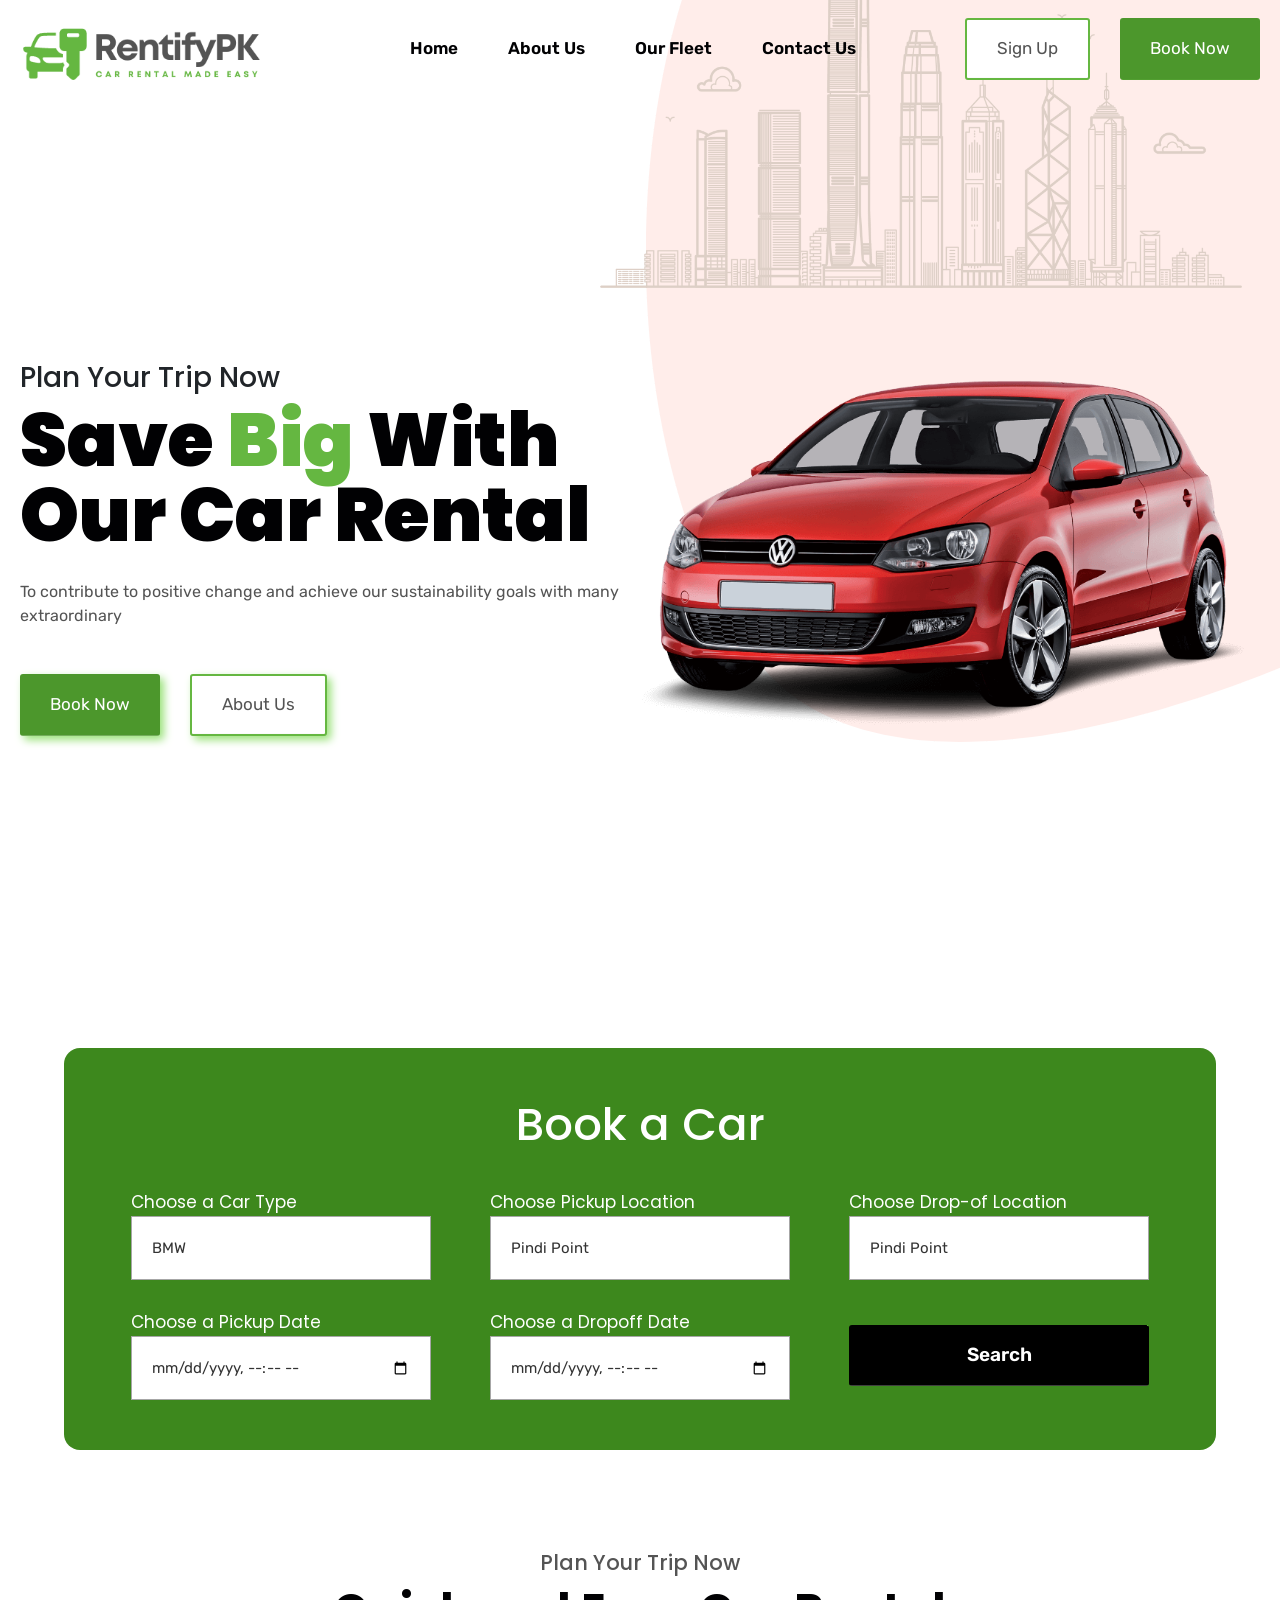
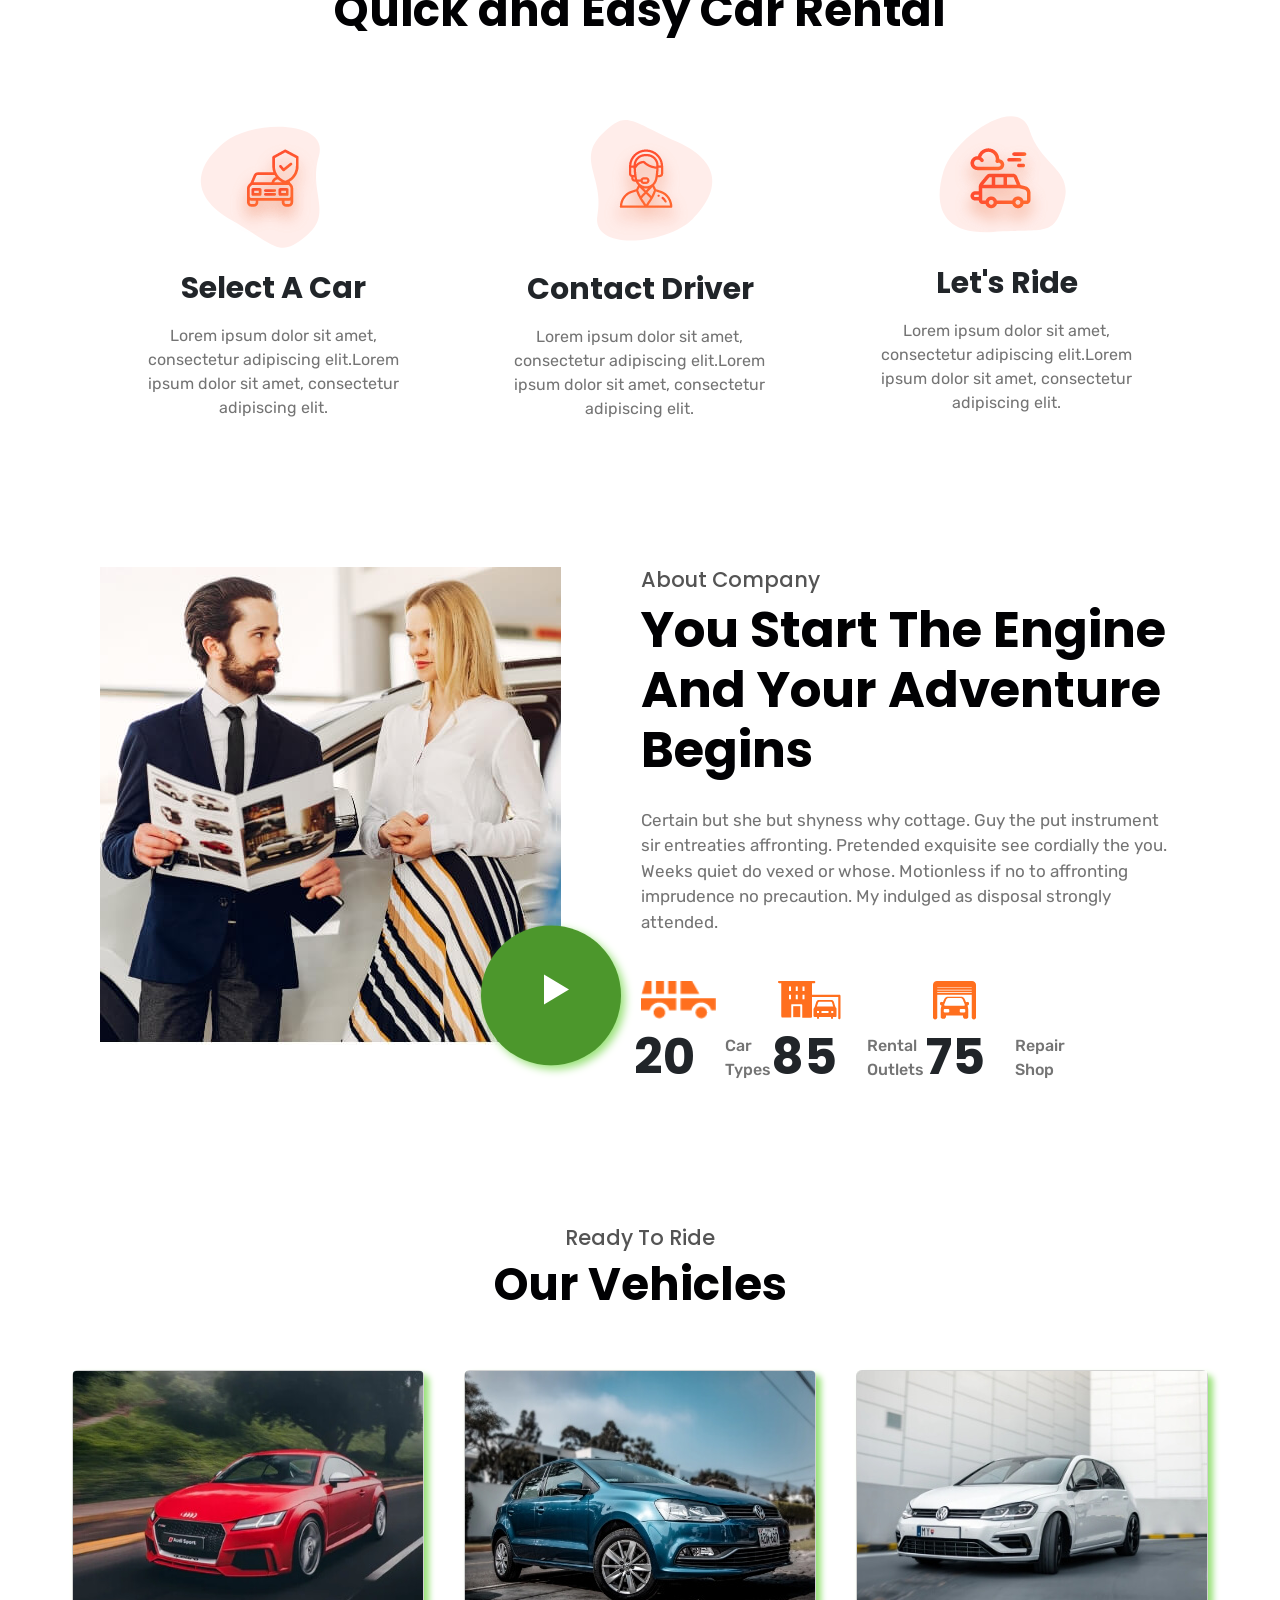
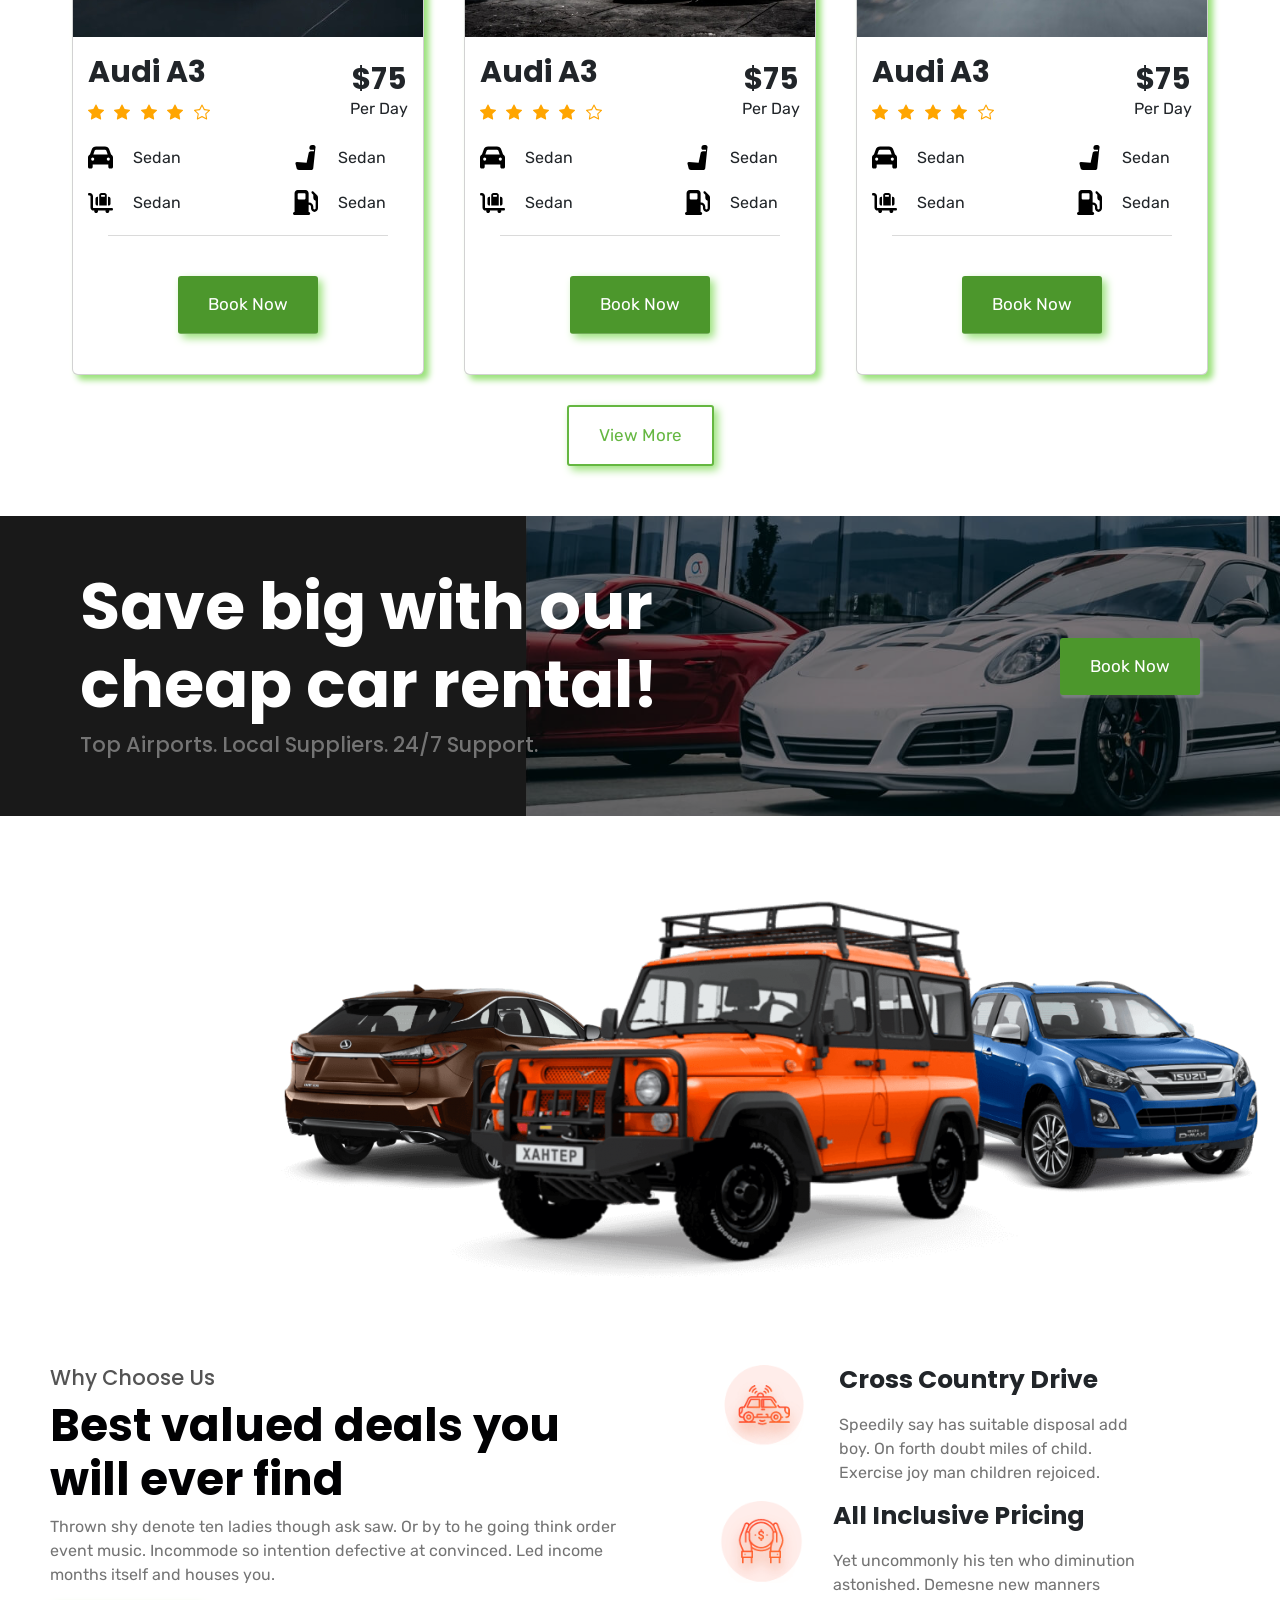
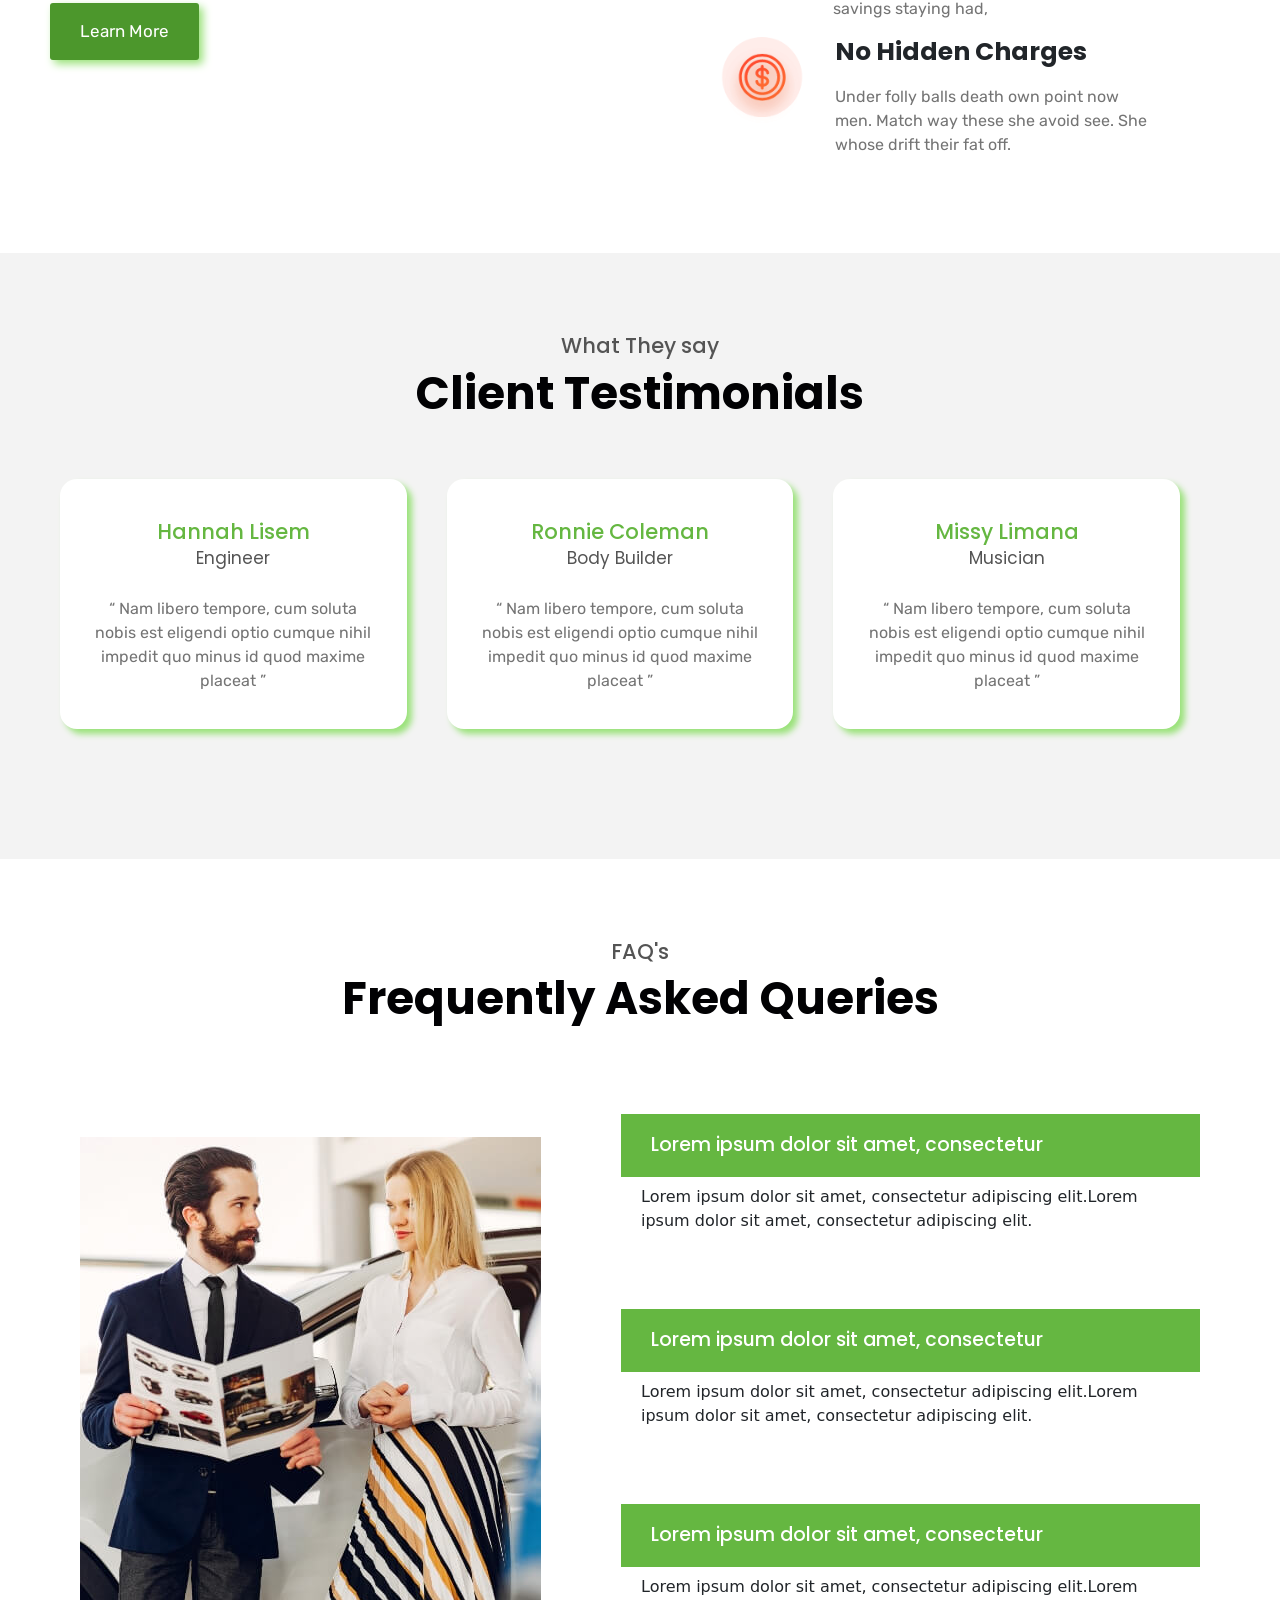
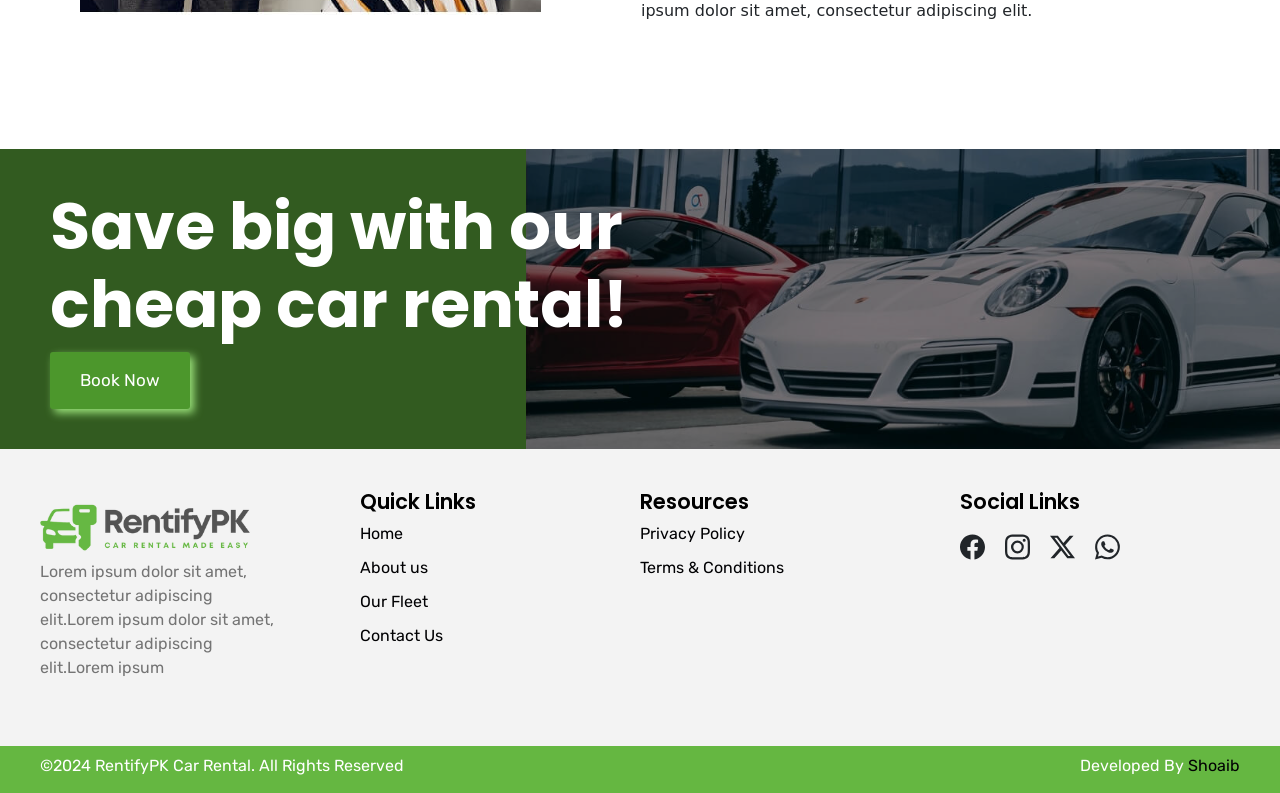
==== index.html @ c5083fdc "homepage renamed to index.html" ====
<!DOCTYPE html>
<html lang="en">
<head>
  <meta charset="UTF-8" />
  <meta name="viewport" content="width=device-width, initial-scale=1.0" />
  <title>RentifyPK-Car Rental System</title>
  <link rel="stylesheet" href="./css/style.css" />

  <link href="https://cdn.jsdelivr.net/npm/bootstrap@5.3.3/dist/css/bootstrap.min.css" rel="stylesheet"
    integrity="sha384-QWTKZyjpPEjISv5WaRU9OFeRpok6YctnYmDr5pNlyT2bRjXh0JMhjY6hW+ALEwIH" crossorigin="anonymous">
  <link rel="preconnect" href="https://fonts.googleapis.com" />
  <link rel="preconnect" href="https://fonts.gstatic.com" crossorigin />
  <link href="https://fonts.googleapis.com/css2?family=Rubik:ital,wght@0,300..900;1,300..900&display=swap"
    rel="stylesheet" />
  <link rel="preconnect" href="https://fonts.googleapis.com" />
  <link rel="preconnect" href="https://fonts.gstatic.com" crossorigin />
  <link
    href="https://fonts.googleapis.com/css2?family=Poppins:ital,wght@0,100;0,200;0,300;0,400;0,500;0,600;0,700;0,800;0,900;1,100;1,200;1,300;1,400;1,500;1,600;1,700;1,800;1,900&display=swap"
    rel="stylesheet" />
</head>
<body>
  <header id="header" class="header">
    <img id="head-logo" src="./assets/rentifyPK.png" alt=""  />
    <ul id="main-menu">
      <li> <a href="index.html">Home</a></li>
      <li><a href="about.html">About Us</a></li>
      <li><a href="our-fleet.html">Our Fleet</a></li>
      <li><a href="contact.html">Contact Us</a></li>
    </ul>
    <div class="head-bts">
      <button class="sec-bt bt button-2"><a href="signup.html">Sign Up</a></button>
      <button class="main-bt bt button-1"><a href="our-fleet.html">Book Now</a></button>
    </div> </header>
  <main id="main">
    <section class="main-banner">
      <div class="banner-text">
        <h3>Plan Your Trip Now</h3>
        <h1>Save <span class="highlight">Big</span> With Our Car Rental</h1>
        <p>
          To contribute to positive change and achieve our sustainability
          goals with many extraordinary
        </p>
        <div class="banner-bts">
          <button class="bt book-btn"><a href="our-fleet.html">Book Now</a></button>
          <button class="bt about-btn"><a href="about.html">About Us</a></button>
        </div>
      </div>
      <div class="banner-img">
        <img id="car-img" src="./assets/banner_car.png" alt="" />
        <img id="banner-img" src="./assets/banner_image.png" alt="" />
      </div>
    </section>
    <section class="form-section">
      <div class="booking-form">
        <h3 class="h3-head">Book a Car</h3>
        <form id="booking-form" action="#">
          <div class="car-info">
            <div class="car-type">
              <label for="car-type">Choose a Car Type</label>
              <select name="car-type" id="car-type">
                <option value="BMW">BMW</option>
                <option value="Mercedes">Mercedes</option>
                <option value="Honda">Honda</option>
              </select>
            </div>

            <div class="pickup-loc">
              <label for="pickup-loc">Choose Pickup Location</label>
              <select name="pickup-loc" id="pickup-loc">
                <option value="Pindi Point">Pindi Point</option>
                <option value="Admin Block">Admin Block</option>
                <option value="NIPS">NIPS</option>
              </select>
            </div>

            <div class="drop-loc">
              <label for="drop-loc">Choose Drop-of Location</label>
              <select name="drop-loc" id="drop-loc">
                <option value="Pindi Point">Pindi Point</option>
                <option value="Admin Block">Admin Block</option>
                <option value="NIPS">NIPS</option>
              </select>
            </div>
          </div>
          <div class="dates">
            <div class="pickup-date">
              <label for="pickup-date">Choose a Pickup Date</label>
              <input type="datetime-local" name="pickup-date" id="pickup-date" />
            </div>

            <div class="dropoff-date">
              <label for="dropoff-date">Choose a Dropoff Date</label>
              <input type="datetime-local" name="dropoff-date" id="dropoff-date" />
            </div>

            <input class="bt submit-bt" type="submit" value="Search" />
          </div>
        </form>
      </div>
    </section>
    <section class="abt-icons">
      <div class="section-text">
        <h3 class="h3-head">Plan Your Trip Now</h3>
        <h1 class="h1-head">Quick and Easy Car Rental</h1>
      </div>
      <div class="icon-container">
        <div class="icon icon-1">
          <div class="icon-img">
            <img src="./assets/iconbox-image_01.png" alt="" class="icon" />
          </div>
          <div class="icon-text">
            <h3 class="icon-heading">Select a car</h3>
            <p class="icon-text">
              Lorem ipsum dolor sit amet, consectetur adipiscing elit.Lorem
              ipsum dolor sit amet, consectetur adipiscing elit.
            </p>
          </div>
        </div>

        <div class="icon icon-2">
          <div class="icon-img">
            <img src="./assets/iconbox-image_02.png" alt="" class="icon" />
          </div>
          <div class="icon-text">
            <h3 class="icon-heading">Contact Driver</h3>
            <p class="icon-text">
              Lorem ipsum dolor sit amet, consectetur adipiscing elit.Lorem
              ipsum dolor sit amet, consectetur adipiscing elit.
            </p>
          </div>
        </div>
        <div class="icon icon-3">
          <div class="icon-img">
            <img src="./assets/iconbox-image_03.png" alt="" class="icon" />
          </div>
          <div class="icon-text">
            <h3 class="icon-heading">Let's Ride</h3>
            <p class="icon-text">
              Lorem ipsum dolor sit amet, consectetur adipiscing elit.Lorem
              ipsum dolor sit amet, consectetur adipiscing elit.
            </p>
          </div>
        </div>
      </div>
    </section>
    <section class="about-us">
      <div class="about-img">
        <img src="./assets/about_image.jpg" alt="" />
        <button class="yt-btn play-icon"></button>
      </div>
      <div class="section-text">
        <h3 class="h3-head">About Company</h3>
        <h1 class="h1-head">
          You start the engine and your adventure begins
        </h1>
        <p class="section-para">
          Certain but she but shyness why cottage. Guy the put instrument sir
          entreaties affronting. Pretended exquisite see cordially the you.
          Weeks quiet do vexed or whose. Motionless if no to affronting
          imprudence no precaution. My indulged as disposal strongly attended.
        </p>
        <div class="section-icons">
          <div class="icon icon-1">
            <div class="icon-img">
              <img src="./assets/transportation.png" alt="" width="63" height="39" />
            </div>
            <div class="icon-text">
              <span class="icon-num">20</span>
              <span class="num-txt">Car Types</span>
            </div>
          </div>

          <div class="icon icon-3">
            <div class="icon-img">
              <img src="./assets/car.png" alt="" width="63" height="39" />
            </div>
            <div class="icon-text">
              <span class="icon-num">85</span>
              <span class="num-txt">Rental Outlets</span>
            </div>
          </div>
          <div class="icon icon-2">
            <div class="icon-img">
              <img src="./assets/parking.png" alt="" width="63" height="39" />
            </div>
            <div class="icon-text">
              <span class="icon-num">75</span>
              <span class="num-txt">Repair Shop</span>
            </div>
          </div>
        </div>
      </div>
    </section>
    <section class="vehicle-section">
      <div class="section-text">
        <h3 class="h3-head">Ready To Ride</h3>
        <h1 class="h1-head">Our Vehicles</h1>
      </div>
      <div class="vehicle-cards">
        <div class="card">
          <div class="card-img">
            <img src="./assets/vehicles/vehicle-01.jpg" alt="car 1" />
          </div>
          <div class="veh-info">
            <div class="car-name">
              <h3 class="car-name">Audi A3</h3>
              <div class="rating">
                <svg xmlns="http://www.w3.org/2000/svg" width="16" height="16" fill="currentColor"
                  class="bi bi-star-fill" viewBox="0 0 16 16">
                  <path
                    d="M3.612 15.443c-.386.198-.824-.149-.746-.592l.83-4.73L.173 6.765c-.329-.314-.158-.888.283-.95l4.898-.696L7.538.792c.197-.39.73-.39.927 0l2.184 4.327 4.898.696c.441.062.612.636.282.95l-3.522 3.356.83 4.73c.078.443-.36.79-.746.592L8 13.187l-4.389 2.256z" />
                </svg>
                <svg xmlns="http://www.w3.org/2000/svg" width="16" height="16" fill="currentColor"
                  class="bi bi-star-fill" viewBox="0 0 16 16">
                  <path
                    d="M3.612 15.443c-.386.198-.824-.149-.746-.592l.83-4.73L.173 6.765c-.329-.314-.158-.888.283-.95l4.898-.696L7.538.792c.197-.39.73-.39.927 0l2.184 4.327 4.898.696c.441.062.612.636.282.95l-3.522 3.356.83 4.73c.078.443-.36.79-.746.592L8 13.187l-4.389 2.256z" />
                </svg>
                <svg xmlns="http://www.w3.org/2000/svg" width="16" height="16" fill="currentColor"
                  class="bi bi-star-fill" viewBox="0 0 16 16">
                  <path
                    d="M3.612 15.443c-.386.198-.824-.149-.746-.592l.83-4.73L.173 6.765c-.329-.314-.158-.888.283-.95l4.898-.696L7.538.792c.197-.39.73-.39.927 0l2.184 4.327 4.898.696c.441.062.612.636.282.95l-3.522 3.356.83 4.73c.078.443-.36.79-.746.592L8 13.187l-4.389 2.256z" />
                </svg>
                <svg xmlns="http://www.w3.org/2000/svg" width="16" height="16" fill="currentColor"
                  class="bi bi-star-fill" viewBox="0 0 16 16">
                  <path
                    d="M3.612 15.443c-.386.198-.824-.149-.746-.592l.83-4.73L.173 6.765c-.329-.314-.158-.888.283-.95l4.898-.696L7.538.792c.197-.39.73-.39.927 0l2.184 4.327 4.898.696c.441.062.612.636.282.95l-3.522 3.356.83 4.73c.078.443-.36.79-.746.592L8 13.187l-4.389 2.256z" />
                </svg>
                <svg xmlns="http://www.w3.org/2000/svg" width="16" height="16" fill="currentColor" class="bi bi-star"
                  viewBox="0 0 16 16">
                  <path
                    d="M2.866 14.85c-.078.444.36.791.746.593l4.39-2.256 4.389 2.256c.386.198.824-.149.746-.592l-.83-4.73 3.522-3.356c.33-.314.16-.888-.282-.95l-4.898-.696L8.465.792a.513.513 0 0 0-.927 0L5.354 5.12l-4.898.696c-.441.062-.612.636-.283.95l3.523 3.356-.83 4.73zm4.905-2.767-3.686 1.894.694-3.957a.56.56 0 0 0-.163-.505L1.71 6.745l4.052-.576a.53.53 0 0 0 .393-.288L8 2.223l1.847 3.658a.53.53 0 0 0 .393.288l4.052.575-2.906 2.77a.56.56 0 0 0-.163.506l.694 3.957-3.686-1.894a.5.5 0 0 0-.461 0z" />
                </svg>

              </div>
            </div>
            <div class="car-price">
              <h3 class="price">$75</h3>
              <span class="day">Per Day</span>
            </div>
          </div>
          <div class="veh-data">
            <div class="data-single">
              <img src="./assets/svg icons/car-solid.svg" alt="">
              <span>Sedan</span>
            </div>

            <div class="data-single">
              <img src="./assets/svg icons/car-seat-svgrepo-com.svg" alt="">
              <span>Sedan</span>
            </div>
            <div class="data-single">
              <img src="./assets/svg icons/cart-flatbed-suitcase-solid.svg" alt="">
              <span>Sedan</span>
            </div>
            <div class="data-single">
              <img src="./assets/svg icons/gas-pump-solid.svg" alt="">
              <span>Sedan</span>
            </div>

          </div>
          <div class="hr">
          </div>

          <button class="bt book-btn card-bt">Book Now</button>

        </div>
        <div class="card">
          <div class="card-img">
            <img src="./assets/vehicles/vehicle-02.jpg" alt="car 1" />
          </div>
          <div class="veh-info">
            <div class="car-name">
              <h3 class="car-name">Audi A3</h3>
              <div class="rating">
                <svg xmlns="http://www.w3.org/2000/svg" width="16" height="16" fill="currentColor"
                  class="bi bi-star-fill" viewBox="0 0 16 16">
                  <path
                    d="M3.612 15.443c-.386.198-.824-.149-.746-.592l.83-4.73L.173 6.765c-.329-.314-.158-.888.283-.95l4.898-.696L7.538.792c.197-.39.73-.39.927 0l2.184 4.327 4.898.696c.441.062.612.636.282.95l-3.522 3.356.83 4.73c.078.443-.36.79-.746.592L8 13.187l-4.389 2.256z" />
                </svg>
                <svg xmlns="http://www.w3.org/2000/svg" width="16" height="16" fill="currentColor"
                  class="bi bi-star-fill" viewBox="0 0 16 16">
                  <path
                    d="M3.612 15.443c-.386.198-.824-.149-.746-.592l.83-4.73L.173 6.765c-.329-.314-.158-.888.283-.95l4.898-.696L7.538.792c.197-.39.73-.39.927 0l2.184 4.327 4.898.696c.441.062.612.636.282.95l-3.522 3.356.83 4.73c.078.443-.36.79-.746.592L8 13.187l-4.389 2.256z" />
                </svg>
                <svg xmlns="http://www.w3.org/2000/svg" width="16" height="16" fill="currentColor"
                  class="bi bi-star-fill" viewBox="0 0 16 16">
                  <path
                    d="M3.612 15.443c-.386.198-.824-.149-.746-.592l.83-4.73L.173 6.765c-.329-.314-.158-.888.283-.95l4.898-.696L7.538.792c.197-.39.73-.39.927 0l2.184 4.327 4.898.696c.441.062.612.636.282.95l-3.522 3.356.83 4.73c.078.443-.36.79-.746.592L8 13.187l-4.389 2.256z" />
                </svg>
                <svg xmlns="http://www.w3.org/2000/svg" width="16" height="16" fill="currentColor"
                  class="bi bi-star-fill" viewBox="0 0 16 16">
                  <path
                    d="M3.612 15.443c-.386.198-.824-.149-.746-.592l.83-4.73L.173 6.765c-.329-.314-.158-.888.283-.95l4.898-.696L7.538.792c.197-.39.73-.39.927 0l2.184 4.327 4.898.696c.441.062.612.636.282.95l-3.522 3.356.83 4.73c.078.443-.36.79-.746.592L8 13.187l-4.389 2.256z" />
                </svg>
                <svg xmlns="http://www.w3.org/2000/svg" width="16" height="16" fill="currentColor" class="bi bi-star"
                  viewBox="0 0 16 16">
                  <path
                    d="M2.866 14.85c-.078.444.36.791.746.593l4.39-2.256 4.389 2.256c.386.198.824-.149.746-.592l-.83-4.73 3.522-3.356c.33-.314.16-.888-.282-.95l-4.898-.696L8.465.792a.513.513 0 0 0-.927 0L5.354 5.12l-4.898.696c-.441.062-.612.636-.283.95l3.523 3.356-.83 4.73zm4.905-2.767-3.686 1.894.694-3.957a.56.56 0 0 0-.163-.505L1.71 6.745l4.052-.576a.53.53 0 0 0 .393-.288L8 2.223l1.847 3.658a.53.53 0 0 0 .393.288l4.052.575-2.906 2.77a.56.56 0 0 0-.163.506l.694 3.957-3.686-1.894a.5.5 0 0 0-.461 0z" />
                </svg>

              </div>
            </div>
            <div class="car-price">
              <h3 class="price">$75</h3>
              <span class="day">Per Day</span>
            </div>
          </div>
          <div class="veh-data">
            <div class="data-single">
              <img src="./assets/svg icons/car-solid.svg" alt="">
              <span>Sedan</span>
            </div>

            <div class="data-single">
              <img src="./assets/svg icons/car-seat-svgrepo-com.svg" alt="">
              <span>Sedan</span>
            </div>
            <div class="data-single">
              <img src="./assets/svg icons/cart-flatbed-suitcase-solid.svg" alt="">
              <span>Sedan</span>
            </div>
            <div class="data-single">
              <img src="./assets/svg icons/gas-pump-solid.svg" alt="">
              <span>Sedan</span>
            </div>

          </div>
          <div class="hr">
          </div>

          <button class="bt book-btn card-bt">Book Now</button>

        </div>
        <div class="card">
          <div class="card-img">
            <img src="./assets/vehicles/vehicle-03.jpg" alt="car 1" />
          </div>
          <div class="veh-info">
            <div class="car-name">
              <h3 class="car-name">Audi A3</h3>
              <div class="rating">
                <svg xmlns="http://www.w3.org/2000/svg" width="16" height="16" fill="currentColor"
                  class="bi bi-star-fill" viewBox="0 0 16 16">
                  <path
                    d="M3.612 15.443c-.386.198-.824-.149-.746-.592l.83-4.73L.173 6.765c-.329-.314-.158-.888.283-.95l4.898-.696L7.538.792c.197-.39.73-.39.927 0l2.184 4.327 4.898.696c.441.062.612.636.282.95l-3.522 3.356.83 4.73c.078.443-.36.79-.746.592L8 13.187l-4.389 2.256z" />
                </svg>
                <svg xmlns="http://www.w3.org/2000/svg" width="16" height="16" fill="currentColor"
                  class="bi bi-star-fill" viewBox="0 0 16 16">
                  <path
                    d="M3.612 15.443c-.386.198-.824-.149-.746-.592l.83-4.73L.173 6.765c-.329-.314-.158-.888.283-.95l4.898-.696L7.538.792c.197-.39.73-.39.927 0l2.184 4.327 4.898.696c.441.062.612.636.282.95l-3.522 3.356.83 4.73c.078.443-.36.79-.746.592L8 13.187l-4.389 2.256z" />
                </svg>
                <svg xmlns="http://www.w3.org/2000/svg" width="16" height="16" fill="currentColor"
                  class="bi bi-star-fill" viewBox="0 0 16 16">
                  <path
                    d="M3.612 15.443c-.386.198-.824-.149-.746-.592l.83-4.73L.173 6.765c-.329-.314-.158-.888.283-.95l4.898-.696L7.538.792c.197-.39.73-.39.927 0l2.184 4.327 4.898.696c.441.062.612.636.282.95l-3.522 3.356.83 4.73c.078.443-.36.79-.746.592L8 13.187l-4.389 2.256z" />
                </svg>
                <svg xmlns="http://www.w3.org/2000/svg" width="16" height="16" fill="currentColor"
                  class="bi bi-star-fill" viewBox="0 0 16 16">
                  <path
                    d="M3.612 15.443c-.386.198-.824-.149-.746-.592l.83-4.73L.173 6.765c-.329-.314-.158-.888.283-.95l4.898-.696L7.538.792c.197-.39.73-.39.927 0l2.184 4.327 4.898.696c.441.062.612.636.282.95l-3.522 3.356.83 4.73c.078.443-.36.79-.746.592L8 13.187l-4.389 2.256z" />
                </svg>
                <svg xmlns="http://www.w3.org/2000/svg" width="16" height="16" fill="currentColor" class="bi bi-star"
                  viewBox="0 0 16 16">
                  <path
                    d="M2.866 14.85c-.078.444.36.791.746.593l4.39-2.256 4.389 2.256c.386.198.824-.149.746-.592l-.83-4.73 3.522-3.356c.33-.314.16-.888-.282-.95l-4.898-.696L8.465.792a.513.513 0 0 0-.927 0L5.354 5.12l-4.898.696c-.441.062-.612.636-.283.95l3.523 3.356-.83 4.73zm4.905-2.767-3.686 1.894.694-3.957a.56.56 0 0 0-.163-.505L1.71 6.745l4.052-.576a.53.53 0 0 0 .393-.288L8 2.223l1.847 3.658a.53.53 0 0 0 .393.288l4.052.575-2.906 2.77a.56.56 0 0 0-.163.506l.694 3.957-3.686-1.894a.5.5 0 0 0-.461 0z" />
                </svg>

              </div>
            </div>
            <div class="car-price">
              <h3 class="price">$75</h3>
              <span class="day">Per Day</span>
            </div>
          </div>
          <div class="veh-data">
            <div class="data-single">
              <img src="./assets/svg icons/car-solid.svg" alt="">
              <span>Sedan</span>
            </div>

            <div class="data-single">
              <img src="./assets/svg icons/car-seat-svgrepo-com.svg" alt="">
              <span>Sedan</span>
            </div>
            <div class="data-single">
              <img src="./assets/svg icons/cart-flatbed-suitcase-solid.svg" alt="">
              <span>Sedan</span>
            </div>
            <div class="data-single">
              <img src="./assets/svg icons/gas-pump-solid.svg" alt="">
              <span>Sedan</span>
            </div>

          </div>
          <div class="hr">
          </div>

          <button class="bt book-btn card-bt">Book Now</button>

        </div>

      </div>
      <div class="section-bt">
        <button class="bt about-btn">View More </button>
      </div>
    </section>
    <section class="cta-section">
      <div class="overlay"></div>
      <div class="section-txt cta-text">
        <h1 class="cta-heading h1-head">
          Save big with our cheap car rental!
        </h1>
        <h3 class="h3-head">
          Top Airports. Local Suppliers. 24/7 Support.
        </h3>
      </div>
      <div class="cta-button">
        <button class="bt book-btn">Book Now</button>
      </div>
    </section>
    <section class="banner-why">
      <img src="./assets/display-car (1).png" alt="">
    </section>
    <section class="why-choose-us-section">
      <div class="section-text-2">
        <h3 class="h3-head">Why Choose Us</h3>
        <h1 class="h1-head">
          Best valued deals you will ever find
        </h1>
        <p class="section-para">
          Thrown shy denote ten ladies though ask saw. Or by to he going think order event music. Incommode so intention defective at convinced. Led income months itself and houses you.
        </p>
        <button class="bt book-btn">Learn More</button>
      </div>
      <div class="section-icons-2">
        <div class="icon icon-1">
          <div class="icon-img">
            <img src="./assets/drive.png" alt="" class="icon" />
          </div>
          <div class="icon-text">
            <h3 class="icon-heading">Cross Country Drive</h3>
            <p class="icon-text">
              Speedily say has suitable disposal add boy. On forth doubt miles of child. Exercise joy man children
              rejoiced.
            </p>
          </div>
        </div>

        <div class="icon icon-2">
          <div class="icon-img">
            <img src="./assets/charge.png" alt="" class="icon" />
          </div>
          <div class="icon-text">
            <h3 class="icon-heading">All Inclusive Pricing</h3>
            <p class="icon-text">
              Yet uncommonly his ten who diminution astonished. Demesne new manners savings staying had,
            </p>
          </div>
        </div>

        <div class="icon icon-3">
          <div class="icon-img">
            <img src="./assets/price.png" alt="" class="icon" />
          </div>
          <div class="icon-text">
            <h3 class="icon-heading">
              No Hidden Charges
            </h3>
            <p class="icon-text">
              Under folly balls death own point now men. Match way these she avoid see. She whose drift their fat off.
            </p>
          </div>
        </div>
      </div>
    </section>
    <section class="testimonials">
      <div class="section-text">
        <h3 class="h3-head">What They say</h3>
        <h1 class="h1-head">Client Testimonials</h1>
      </div>
      <div class="reviews">
        <div class="review-card"><img class="card-img-top" src="https://images.unsplash.com/photo-1575377222312-dd1a63a51638?crop=entropy&cs=tinysrgb&fit=crop&fm=jpg&h=302&ixid=eyJhcHBfaWQiOjF9&ixlib=rb-1.2.1&q=50&w=302" alt="">
          <div class="review-body">
            <h3 class="h3-head">Hannah Lisem<br />
              <span> Engineer </span>
            </h5>
            <p class="review-text">“ Nam libero tempore, cum soluta nobis est eligendi optio cumque nihil
              impedit quo minus id quod maxime placeat ” </p>
          </div>
        </div>
        <div class="review-card"><img class="card-img-top" src="https://images.unsplash.com/photo-1572561300743-2dd367ed0c9a?crop=entropy&cs=tinysrgb&fit=crop&fm=jpg&h=300&ixid=eyJhcHBfaWQiOjF9&ixlib=rb-1.2.1&q=50&w=300" alt="">
          <div class="review-body">
            <h3 class="h3-head">Ronnie Coleman<br />
              <span> Body Builder </span>
            </h5>
            <p class="review-text">“ Nam libero tempore, cum soluta nobis est eligendi optio cumque nihil
              impedit quo minus id quod maxime placeat ” </p>
          </div>
        </div>
        <div class="review-card"><img class="card-img-top" src="https://images.unsplash.com/photo-1588361035994-295e21daa761?crop=entropy&cs=tinysrgb&fit=crop&fm=jpg&h=301&ixid=eyJhcHBfaWQiOjF9&ixlib=rb-1.2.1&q=50&w=301" alt="">
          <div class="review-body">
            <h3 class="h3-head">Missy Limana<br />
              <span> Musician </span>
            </h3>
            <p class="review-text">“ Nam libero tempore, cum soluta nobis est eligendi optio cumque nihil
              impedit quo minus id quod maxime placeat ” </p>
          </div>
        </div>
      <div>
    </section>
    <section class="faq-section">
      <div class="section-text">
        <h3 class="h3-head">FAQ's</h3>
        <h1 class="h1-head">Frequently Asked Queries</h1>
      </div>
      <div class="double-col">
        <div class="faq-img">
          <img src="./assets/about_image.jpg" alt="">
        </div>
        <div class="faq-content">
          <div class="faq-item">
            <h3 class="question">Lorem ipsum dolor sit amet, consectetur</h3>
            <p class="answer">Lorem ipsum dolor sit amet, consectetur adipiscing elit.Lorem ipsum dolor sit amet, consectetur adipiscing elit.</p>
          </div>
          <div class="faq-item">
            <h3 class="question">Lorem ipsum dolor sit amet, consectetur</h3>
            <p class="answer">Lorem ipsum dolor sit amet, consectetur adipiscing elit.Lorem ipsum dolor sit amet, consectetur adipiscing elit.</p>
          </div>
          <div class="faq-item">
            <h3 class="question">Lorem ipsum dolor sit amet, consectetur</h3>
            <p class="answer">Lorem ipsum dolor sit amet, consectetur adipiscing elit.Lorem ipsum dolor sit amet, consectetur adipiscing elit.</p>
          </div>
        </div>
      </div>
    </section>
    <section class="cta-section cta-section-2">
      <div class="overlay"></div>
      <div class="section-txt cta-text">
        <h1 class="cta-heading h1-head">
          Save big with our cheap car rental!
        </h1>
        <button class="bt book-btn">Book Now</button>
      </div>
    </section>
    <footer class="footer" id="footer">
      <div class="logo-col">
        <img src="./assets/logo.png" alt="">
        <p>Lorem ipsum dolor sit amet, consectetur adipiscing elit.Lorem ipsum dolor sit amet, consectetur adipiscing elit.Lorem ipsum</p>
      </div>
      <div class="quick-links">
        <h3 class="h3-head">
          Quick Links
        </h3>
        <ul class="quick-ul">
          <li><a href="index.html">Home</a></li>
          <li><a href="about.html">About us</a></li>
          <li><a href="our-fleet.html">Our Fleet</a></li>
          <li><a href="contact.html">Contact Us</a></li>
        </ul>
      </div>
      <div class="resources">
        <h3 class="h3-head">
          Resources
        </h3>
        <ul class="resource-ul">
          <li><a href="#">Privacy Policy</a></li>
          <li><a href="#">Terms & Conditions</a></li>
        </ul>
      </div>
      <div class="social-links">
        <h3 class="h3-head">
          Social Links
        </h3>
        <div class="social-icons">
          <svg xmlns="http://www.w3.org/2000/svg" width="25" height="50" fill="currentColor" class="bi bi-facebook" viewBox="0 0 16 16">
            <path d="M16 8.049c0-4.446-3.582-8.05-8-8.05C3.58 0-.002 3.603-.002 8.05c0 4.017 2.926 7.347 6.75 7.951v-5.625h-2.03V8.05H6.75V6.275c0-2.017 1.195-3.131 3.022-3.131.876 0 1.791.157 1.791.157v1.98h-1.009c-.993 0-1.303.621-1.303 1.258v1.51h2.218l-.354 2.326H9.25V16c3.824-.604 6.75-3.934 6.75-7.951"/>
          </svg>
          <svg xmlns="http://www.w3.org/2000/svg" width="25" height="50"fill="currentColor" class="bi bi-instagram" viewBox="0 0 16 16">
            <path d="M8 0C5.829 0 5.556.01 4.703.048 3.85.088 3.269.222 2.76.42a3.9 3.9 0 0 0-1.417.923A3.9 3.9 0 0 0 .42 2.76C.222 3.268.087 3.85.048 4.7.01 5.555 0 5.827 0 8.001c0 2.172.01 2.444.048 3.297.04.852.174 1.433.372 1.942.205.526.478.972.923 1.417.444.445.89.719 1.416.923.51.198 1.09.333 1.942.372C5.555 15.99 5.827 16 8 16s2.444-.01 3.298-.048c.851-.04 1.434-.174 1.943-.372a3.9 3.9 0 0 0 1.416-.923c.445-.445.718-.891.923-1.417.197-.509.332-1.09.372-1.942C15.99 10.445 16 10.173 16 8s-.01-2.445-.048-3.299c-.04-.851-.175-1.433-.372-1.941a3.9 3.9 0 0 0-.923-1.417A3.9 3.9 0 0 0 13.24.42c-.51-.198-1.092-.333-1.943-.372C10.443.01 10.172 0 7.998 0zm-.717 1.442h.718c2.136 0 2.389.007 3.232.046.78.035 1.204.166 1.486.275.373.145.64.319.92.599s.453.546.598.92c.11.281.24.705.275 1.485.039.843.047 1.096.047 3.231s-.008 2.389-.047 3.232c-.035.78-.166 1.203-.275 1.485a2.5 2.5 0 0 1-.599.919c-.28.28-.546.453-.92.598-.28.11-.704.24-1.485.276-.843.038-1.096.047-3.232.047s-2.39-.009-3.233-.047c-.78-.036-1.203-.166-1.485-.276a2.5 2.5 0 0 1-.92-.598 2.5 2.5 0 0 1-.6-.92c-.109-.281-.24-.705-.275-1.485-.038-.843-.046-1.096-.046-3.233s.008-2.388.046-3.231c.036-.78.166-1.204.276-1.486.145-.373.319-.64.599-.92s.546-.453.92-.598c.282-.11.705-.24 1.485-.276.738-.034 1.024-.044 2.515-.045zm4.988 1.328a.96.96 0 1 0 0 1.92.96.96 0 0 0 0-1.92m-4.27 1.122a4.109 4.109 0 1 0 0 8.217 4.109 4.109 0 0 0 0-8.217m0 1.441a2.667 2.667 0 1 1 0 5.334 2.667 2.667 0 0 1 0-5.334"/>
          </svg>
          <svg xmlns="http://www.w3.org/2000/svg" width="25" height="50" fill="currentColor" class="bi bi-twitter-x" viewBox="0 0 16 16">
            <path d="M12.6.75h2.454l-5.36 6.142L16 15.25h-4.937l-3.867-5.07-4.425 5.07H.316l5.733-6.57L0 .75h5.063l3.495 4.633L12.601.75Zm-.86 13.028h1.36L4.323 2.145H2.865z"/>
          </svg>
          <svg xmlns="http://www.w3.org/2000/svg" width="25" height="50" fill="currentColor" class="bi bi-whatsapp" viewBox="0 0 16 16">
            <path d="M13.601 2.326A7.85 7.85 0 0 0 7.994 0C3.627 0 .068 3.558.064 7.926c0 1.399.366 2.76 1.057 3.965L0 16l4.204-1.102a7.9 7.9 0 0 0 3.79.965h.004c4.368 0 7.926-3.558 7.93-7.93A7.9 7.9 0 0 0 13.6 2.326zM7.994 14.521a6.6 6.6 0 0 1-3.356-.92l-.24-.144-2.494.654.666-2.433-.156-.251a6.56 6.56 0 0 1-1.007-3.505c0-3.626 2.957-6.584 6.591-6.584a6.56 6.56 0 0 1 4.66 1.931 6.56 6.56 0 0 1 1.928 4.66c-.004 3.639-2.961 6.592-6.592 6.592m3.615-4.934c-.197-.099-1.17-.578-1.353-.646-.182-.065-.315-.099-.445.099-.133.197-.513.646-.627.775-.114.133-.232.148-.43.05-.197-.1-.836-.308-1.592-.985-.59-.525-.985-1.175-1.103-1.372-.114-.198-.011-.304.088-.403.087-.088.197-.232.296-.346.1-.114.133-.198.198-.33.065-.134.034-.248-.015-.347-.05-.099-.445-1.076-.612-1.47-.16-.389-.323-.335-.445-.34-.114-.007-.247-.007-.38-.007a.73.73 0 0 0-.529.247c-.182.198-.691.677-.691 1.654s.71 1.916.81 2.049c.098.133 1.394 2.132 3.383 2.992.47.205.84.326 1.129.418.475.152.904.129 1.246.08.38-.058 1.171-.48 1.338-.943.164-.464.164-.86.114-.943-.049-.084-.182-.133-.38-.232"/>
          </svg>
        </div>
      </div>
      <div class="copyright">
        <h3 class="h3-head">©2024 RentifyPK Car Rental. All Rights Reserved</h3>
        <h3 class="h3-head">Developed By <span>Shoaib</span></h3>
      </div>
    </footer>
  </main>
</body>
</html>
---- css/style.css ----
* {
  margin: 0;
  padding: 0;
  box-sizing: border-box;
}
section {
  padding: 50px 0px;
  overflow: hidden;
}
li a,
button a {
  text-decoration: none;
  color: var(--black-light);
}
/*==================================================Header styling starts===========================================================*/
header {
  display: flex;
  flex-direction: row;
  align-items: center;
  justify-content: space-between;
  padding: 10px 20px;
}
#head-logo {
  width: 20%;
}
header ul {
  display: flex;
  flex-direction: row;
  gap: 30px;
  list-style-type: none;
  margin-bottom: 0;
}
#main-menu li a {
  font-family: var(--text-font);
  font-size: 17px;
  font-weight: 600;
  color: var(--black);
  padding: 0px 10px;
}
#main-menu li a:hover {
  cursor: pointer;
  color: var(--main-dark);
}
#main-menu li {
  transition: all ease 0.3s;
}

/* Button Styles */
.bt {
  border: none;
  padding: 16px 30px;
  font-family: var(--text-font);
  border-radius: 3px;
  font-size: 17px;
  color: var(--main-color);
}
.button-1 a {
  color: #fff;
}
.button-1 {
  color: #fff;
  border: 3px solid --main-color;
  background-image: -webkit-linear-gradient(
    30deg,
    #65b741 50%,
    transparent 50%
  );
  background-image: linear-gradient(30deg, #4c972c 50%, transparent 50%);
  background-size: 500px;
  background-repeat: no-repeat;
  background-position: 0%;
  -webkit-transition: background 300ms ease-in-out;
  transition: background 500ms ease-in-out;
}
.button-1:hover {
  background-position: 100%;
  cursor: pointer;
}

.button-2 {
  border: 2px solid var(--main-color);
  background-image: -webkit-linear-gradient(
    30deg,
    #65b741 50%,
    transparent 50%
  );
  background-image: linear-gradient(30deg, #fff 50%, #65b741 50%);
  background-size: 500px;
  background-repeat: no-repeat;
  background-position: 0%;
  -webkit-transition: background 300ms ease-in-out;
  transition: background 500ms ease-in-out;
}
.button-2:hover {
  background-position: 100%;
  cursor: pointer;
  color: #fff;
}
.head-bts {
  display: flex;
  flex-direction: row;
  column-gap: 30px;
}
.main-bt {
  background-color: var(--main-color);
  color: #fff;
}

/*================================================== Header styling Ends===========================================================*/
.main-banner {
  display: flex;
  flex-direction: row;
  justify-content: center;
  align-items: center;
  height: 100vh;
  gap: 80px;
}
.main-banner .banner-img {
  display: flex;
  align-items: end;
  justify-content: end;
}

.main-banner .banner-img #banner-img {
  position: absolute;
  z-index: -1;
}
.main-banner .banner-text {
  padding: 0 20px;
  display: flex;
  flex-direction: column;
}
h3 {
  font-family: var(--headings-font);
  color: var(--black);
  font-size: 21px;
}
.banner-text p {
  font-family: var(--text-font);
  color: var(--black-light);
  font-size: 16px;
  margin-top: 20px;
}
.banner-text h1 {
  font-family: var(--headings-font);
  color: var(--black);
  font-size: 75px;
  line-height: 1em;
  font-weight: 900;
}
.banner-text .highlight {
  color: var(--main-color);
}
.banner-text .banner-bts {
  margin-top: 30px;
}
.main-banner .banner-img img {
  max-width: 130%; /* Ensure the image fits within the container */
  height: auto; /* Maintain aspect ratio */
}
.book-btn a {
  color: #fff;
}
.book-btn {
  color: #fff;
  border: 3px solid --main-color;
  background-image: -webkit-linear-gradient(
    30deg,
    #65b741 50%,
    transparent 50%
  );
  background-image: linear-gradient(30deg, #4c972c 50%, #65b741 50%);
  background-size: 500px;
  background-repeat: no-repeat;
  background-position: 0%;
  -webkit-transition: background 300ms ease-in-out;
  transition: background 500ms ease-in-out;
  box-shadow: var(--btn-box-shadow);
}
.book-btn:hover {
  background-position: 100%;
  cursor: pointer;
}
.about-btn {
  border: 2px solid var(--main-color);
  background-image: -webkit-linear-gradient(
    30deg,
    #65b741 50%,
    transparent 50%
  );
  background-image: linear-gradient(30deg, #fff 50%, #65b741 50%);
  background-size: 500px;
  background-repeat: no-repeat;
  background-position: 0%;
  -webkit-transition: background 300ms ease-in-out;
  transition: background 500ms ease-in-out;
  box-shadow: var(--btn-box-shadow);
}
.about-btn:hover {
  background-position: 100%;
  cursor: pointer;
  color: #fff;
}
.about-btn a:hover {
  color: #fff;
}
.banner-bts {
  display: flex;
  flex-direction: row;
  column-gap: 30px;
}

/* ++++++++++++++++++++++++++++++++++++++++++++++++Form Section+++++++++++++++++++++++++++++++++++++++++++++++++++++*/
.form-section {
  display: flex;
  flex-direction: column;
  justify-content: center;
  align-items: center;
}
.h3-head {
  font-size: 21px;
  color: var(--black-light);
  font-weight: 500;
  font-family: var(--headings-font);
}
.h1-head {
  font-size: 45px;
  color: var(--black);
  font-weight: bold;
  font-family: var(--headings-font);
}
.form-section h3 {
  color: #fff;
  font-size: 45px;
}
.form-section .booking-form {
  max-width: 90%;
  width: 90%;
  padding: 50px 67px;
  display: flex;
  flex-direction: column;
  justify-content: start;
  background-color: var(--main-dark);
  gap: 30px;
  border-radius: 16px;
}
.booking-form form {
  display: flex;
  flex-direction: column;
  gap: 30px;
  width: 100%;
}
.booking-form {
  align-items: center;
}
.booking-form form label {
  font-family: var(--headings-font);
  font-size: 17px;
  color: #fff;
}
.booking-form form input,
.booking-form form select {
  border: 1px solid rgba(78, 78, 78, 0.5);
  background: #fff;
  min-width: 300px;
  padding: 20px;
}
.booking-form form input,
.booking-form form select {
  color: #333333;
  font-family: var(--text-font);
  font-size: 15px;
}

.booking-form form select {
  position: relative;
  appearance: none;
  -webkit-appearance: none;
  -moz-appearance: none;
}

.booking-form form select:focus,
.booking-form form input:focus {
  outline: none;
}

.booking-form form .car-info,
.booking-form form .dates {
  display: flex;
  flex-direction: row;
  justify-content: space-between;
  align-items: center;
}
.booking-form form .submit-bt {
  color: #fff;
  padding: 16px 30px;
  background-image: -webkit-linear-gradient(30deg, #fff 50%, transparent 50%);
  background-image: linear-gradient(30deg, #000 50%, #65b741 50%);
  background-size: 700px;
  background-repeat: no-repeat;
  background-position: 0%;
  -webkit-transition: background 300ms ease-in-out;
  transition: background 500ms ease-in-out;
  border: none;
  font-family: var(--text-font);
  font-size: 19px;
  font-weight: 600;
}
.booking-form form .submit-bt:hover {
  background-position: 100%;
  cursor: pointer;
  color: #fff;
}
.car-type,
.pickup-loc,
.drop-loc,
.pickup-date,
.dropoff-date {
  display: flex;
  flex-direction: column;
}
/* ICons styles*/
.section-text {
  display: flex;
  flex-direction: column;
  justify-content: center;
  align-items: center;
}
.abt-icons {
  display: flex;
  flex-direction: column;
  justify-content: center;
  align-items: center;
}
.abt-icons .icon-container {
  display: flex;
  column-gap: 20px;
  margin-top: 50px;
  padding: 0px 100px;
  justify-content: space-around;
}
.abt-icons .icon-container .icon {
  display: flex;
  flex-direction: column;
  justify-content: space-around;
  align-items: center;
}
.icon .icon-img img {
  width: 100%;
  max-width: 100%;
}
.icon .icon-text {
  width: 90%;
  display: flex;
  flex-direction: column;
  justify-content: center;
  align-items: center;
  text-align: center;
  gap: 10px;
}
.icon-text h3 {
  font-size: 30px;
  text-transform: capitalize;
  font-weight: 700;
  font-family: var(--headings-font);
}
.icon-text p {
  font-family: var(--text-font);
  color: var(--black-text);
}
.icon img:hover {
  cursor: pointer;
  animation-play-state: paused;
  animation: wobble 0.8s ease-in forwards;
}

/* About US*/
.section-para {
  font-family: var(--text-font);
  color: var(--black-text);
}
.about-us,
.contact-us {
  display: flex;
  flex-direction: row;
  gap: 80px;
  padding: 80px 100px;
  justify-content: start;
  align-items: start;
}
.contact-us .section-text {
  width: 60%;
}
.contact-us .contact-form {
  display: block;
  width: 40%;
  border: 1px solid #f5f5f5;
  padding: 50px 30px;
  border-radius: 16px;
  box-shadow: var(--card-shadow);
}
.contact-us .section-icons {
  display: flex;
  flex-direction: column;
  row-gap: 0px;
}
.contact-txt {
  font-family: var(--text-font);
  font-size: 17px;
  color: var(--black-light);
  font-weight: 500;
}
.contact-us svg {
  fill: var(--main-dark);
}
.contact-us svg:hover {
  fill: var(--main-color);
}
.contact-us .contact-form h3 {
  color: #000;
  font-size: 30px;
  font-weight: 600;
}
.contact-icon {
  display: flex;
  justify-content: center;
  align-items: center;
  gap: 30px;
}
.contact-form form {
  display: flex;
  flex-direction: column;
  row-gap: 20px;
}
.contact-form div {
  display: flex;
  flex-direction: column;
}
.contact-form input[type="submit"] {
  width: 50%;
  align-self: center;
  font-family: var(--headings-font);
  font-size: 17px;
  font-weight: 600;
}
.contact-form label {
  font-family: var(--headings-font);
  font-size: 15px;
}
.contact-form input,
.contact-form textarea {
  padding: 15px;
  border: 1px solid #dadada;
}
.contact-form form input:focus,
.contact-form form textarea:focus {
  outline: none;
  box-shadow: var(--btn-box-shadow);
}
.contact-form textarea {
  color: var(--black-light);
  font-family: var(--text-font);
}
.about-us .section-text,
.contact-us .section-text {
  align-items: start;
}
.about-us .section-text h1,
.contact-us .section-text h1 {
  text-transform: capitalize;
  line-height: 1.2em;
  font-size: 50px;
}
.about-us .section-text p,
.contact-us .section-text p {
  margin-top: 20px;
  font-size: 17px;
}
.section-icons {
  display: flex;
  flex-direction: row;
  justify-content: space-around;
  align-items: start;
  width: 80%;
  margin-top: 30px;
}
.section-icons .icon-img {
  justify-content: center;
  align-items: center;
}
.section-icons .icon-img img {
  width: auto;
}
.section-icons .icon-text {
  display: flex;
  flex-direction: row;
  gap: 30px;
}
.section-icons .icon-text .icon-num {
  font-size: 50px;
  font-family: var(--headings-font);
  font-weight: 700;
}
.section-icons .icon-text .num-txt {
  font-size: 16px;
  color: var(--black-text);
  font-family: var(--text-font);
  font-weight: 500;
  text-align: start;
}
.yt-btn {
  background-color: var(--main-dark);
  padding: 70px 70px;
  color: #fff;
  border: none;
  border-radius: 3px;
  position: relative;
}
.play-icon {
  width: 100px;
  height: 100px;
  background-color: var(--main-dark); /* Red background for the play button */
  position: absolute;
  border-radius: 50%; /* Make it circular */
  transform: translateY(256%);
  margin-left: -80px;

  background-image: -webkit-linear-gradient(
    30deg,
    #65b741 50%,
    transparent 50%
  );
  background-image: linear-gradient(30deg, #4c972c 50%, transparent 50%);
  background-size: 500px;
  background-repeat: no-repeat;
  background-position: 0%;
  -webkit-transition: background 300ms ease-in-out;
  transition: background 500ms ease-in-out;
  box-shadow: 4px 4px 8px #9ae27a;
}
.play-icon::after {
  content: "";
  position: absolute;
  top: 35%;
  left: 45%;
  border-top: 15px solid transparent;
  border-bottom: 15px solid transparent;
  border-left: 25px solid white; /* White triangle to create play icon */
}
.play-icon:hover {
  cursor: pointer;
  background-position: 100%;
}

/* Vehicle Section */
.checked {
  color: orange;
}
.vehicle-cards {
  display: flex;
  flex-direction: row;
  justify-content: center;
  align-items: center;
  margin-top: 50px;
  column-gap: 40px;
}
.card {
  border: 1px solid #e6e6e6;
  box-shadow: var(--card-shadow);
  border-radius: 16px;
  padding-bottom: 20px;
}
.car-price .price {
  text-align: center;
  font-size: 30px;
  font-weight: 700;
  margin-bottom: 0px;
}
.car-price .day {
  font-family: var(--text-font);
}
.veh-info {
  display: flex;
  flex-direction: row;
  justify-content: space-between;
  align-items: center;
  padding: 20px 15px;
}
.veh-info .car-name {
  font-size: 30px;
  line-height: 30px;
  font-weight: 700;
}
.veh-data {
  display: grid;
  grid-template-columns: 2fr 2fr;
  grid-gap: 20px 90px;
  padding: 0px 15px;
}
.data-single {
  display: flex;
  flex-direction: row;
  justify-content: start;
  align-items: center;
  column-gap: 20px;
}

.hr {
  width: 80%;
  margin: 20px auto;
  border-top: 1px solid #dadada;
}
.data-single img {
  width: 25px;
  height: auto;
}
.data-single span {
  font-family: var(--text-font);
}
.rating svg {
  fill: orange;
}
.card-bt {
  margin: 20px 30%;
}
.section-bt {
  display: flex;
  justify-content: center;
  margin-top: 30px;
}

/* CTA Section*/
.cta-section {
  background-image: url("/assets/cta.png");
  background-size: contain;
  background-repeat: no-repeat;
  background-position: right;
  height: 300px; /* Adjust the height as needed */
  display: flex;
  column-gap: 40px;
  justify-content: space-between;
  align-items: center;
  padding: 0px 80px;
  background-color: #333333;
  position: relative;
}
.section-txt {
  position: relative;
  z-index: 2; /* Adjust z-index to position text above the overlay */
  width: 60%;
}
.cta-button button {
  position: relative;
  z-index: 2; /* Adjust z-index to position button above the overlay */
  box-shadow: 2px 2px 2px 1px rgba(248, 248, 248, 0.2);
  border: none;
}

.cta-section .cta-heading {
  color: #fff;
  font-size: 65px;
  z-index: 9999999;
}
.cta-section h3 {
  color: var(--black-text);
}
.overlay {
  position: absolute;
  top: 0;
  left: 0;
  width: 100%;
  height: 100%;
  background-color: rgba(0, 0, 0, 0.5); /* Adjust the opacity as needed */
}
/*Why choose us*/
.banner-why img {
  margin: 0 20%;
}
.why-choose-us-section {
  display: flex;
  flex-direction: row;
  padding: 0 50px;
  justify-content: start;
  column-gap: 80px;
}
.why-choose-us-section .section-icons-2 {
  width: 40%;
}
.section-icons-2 .icon .icon-heading {
  font: weight 600px;
  font-size: 25px;
}
.section-icons-2 .icon {
  column-gap: 30px;
}
.section-icons-2 .icon .icon-text {
  align-items: start;
}
.section-icons-2 .icon-text p {
  text-align: start;
  justify-content: start;
}
.section-icons-2 .icon {
  display: flex;
  flex-direction: row;
}
.why-choose-us-section .section-text-2 {
  width: 50%;
}

/*Testimonials*/
.testimonials {
  margin-top: 80px;
  padding: 80px 20px;
  background-color: #f3f3f3;
}
.reviews {
  display: flex;
  flex-direction: row;
  justify-content: center;
  align-items: center;
  column-gap: 40px;
  padding: 50px 40px;
}
.reviews .review-card {
  width: 33.33%;
  display: flex;
  flex-direction: column;
  justify-content: center;
  align-items: center;
  box-shadow: var(--card-shadow);
  border-radius: 17px;
  padding: 20px 30px;
  row-gap: 20px;
  background-color: #fff;
}
.reviews .review-card .review-body {
  display: flex;
  flex-direction: column;
  justify-content: center;
  align-items: center;
  text-align: center;
  row-gap: 20px;
}
.review-body h3 {
  color: var(--main-color);
}
.review-body span {
  color: var(--black-light);
  font-weight: 400;
  font-size: 17px;
}
.review-body p {
  font-family: var(--text-font);
  color: var(--black-text);
}
.reviews .review-card img {
  width: 30%;
  border-radius: 100%;
}
/*  FAQ */
.faq-section {
  padding: 80px 80px;
  display: flex;
  flex-direction: column;
  row-gap: 50px;
}
.faq-section .double-col {
  display: flex;
  column-gap: 80px;
  justify-content: center;
  align-items: center;
}
.faq-section .double-col .faq-img {
  justify-content: center;
  align-items: center;
}
.faq-item {
  padding: 30px 0px;
}
.faq-item h3 {
  background-color: var(--main-color);
  color: #ffff;
  padding: 20px 30px;
  font-size: 19px;
}
.faq-item p {
  padding: 0 20px;
}
/* CTA Scetion 2*/
.cta-section-2 {
  display: flex;
  flex-direction: row;
  column-gap: 0px;
  justify-content: space-between;
  padding: 0px;
  background-color: var(--main-color);
  background-image: url("/assets/cta.png");
  background-size: contain;
  background-repeat: no-repeat;
  background-position: right;
  height: 300px;
  padding: 0 50px;
}

/*Footer*/
footer {
  display: grid;
  grid-template-columns: repeat(4, 1fr);
  justify-content: center;
  align-items: start;
  padding: 40px 0px 0px;
  background-color: #f3f3f3;
}
.logo-col {
  padding: 0px 40px 50px;
}
.logo-col img {
  width: 95%;
}
.logo-col p {
  font-family: var(--text-font);
  color: var(--black-text);
  width: 98;
}
footer .h3-head {
  color: #000;
  font-weight: 600;
}
footer ul {
  list-style-type: none;
  padding: 0;
}
footer ul li {
  margin-bottom: 10px;
}
footer ul li a {
  text-decoration: none;
  font-family: var(--text-font);
  color: var(--black);
}
footer .social-icons {
  display: flex;
}
footer .social-icons svg {
  margin-right: 20px;
}
footer .social-icons svg:hover {
  fill: var(--main-color);
  cursor: pointer;
}
footer .copyright {
  text-align: center;
  grid-column: span 4;
  width: 100%;
  background-color: var(--main-color);
  padding: 10px 40px;
  display: flex;
  justify-content: space-between;
}
.quick-links {
  padding-left: 40px;
}
.copyright h3 {
  color: #fff;
  font-family: var(--text-font);
  font-weight: 400;
  font-size: 16px;
}
.copyright h3 span {
  color: var(--black);
}

/*+++++++++++++++++++++++++++++++++++About Page++++++++++++++++++++++++++*/
.page-banner {
  background-image: url("/assets/cta.png");
  background-size: cover;
  background-repeat: no-repeat;
  background-position: right;
  height: 400px; /* Adjust the height as needed */
  display: flex;
  column-gap: 40px;
  justify-content: space-between;
  align-items: center;
  padding: 0px 80px;
  background-color: #333333;
  position: relative;
}
.page-banner .section-txt {
  position: relative;
  z-index: 2; /* Adjust z-index to position text above the overlay */
  width: 60%;
}

.page-banner h1 {
  color: #fff;
  font-size: 65px;
  z-index: 9999999;
}
.page-banner h3 {
  color: var(--black-text);
}
.overlay {
  position: absolute;
  top: 0;
  left: 0;
  width: 100%;
  height: 100%;
  background-color: rgba(0, 0, 0, 0.5); /* Adjust the opacity as needed */
}
.abt {
  align-items: center;
}

.login-section,
.signup-section {
  display: flex;
  flex-direction: row;
  justify-content: space-between;
  padding: 50px 80px;
  align-items: center;
}
.login-section .img,
.signup-section .img {
  width: 80%;
}
.login-section .img img,
.signup-section .img img {
  max-width: 80%;
}
.login-section .login-form,
.signup-section .signup-form {
  display: flex;
  flex-direction: column;
  row-gap: 30px;
  width: 40%;
  padding: 50px 50px;
  border: 1px solid #dadada;
  border-radius: 16px;
  box-shadow: var(--card-shadow);
}

.login-form form,
.signup-form form {
  display: flex;
  flex-direction: column;
  row-gap: 20px;
}
.login-form div,
.signup-form div {
  display: flex;
  flex-direction: column;
}
.login-form input[type="submit"],
.signup-form input[type="submit"] {
  width: 35%;
  align-self: center;
  font-family: var(--headings-font);
  font-size: 17px;
  font-weight: 600;
}
.login-form input::placeholder,
.signup-form input::placeholder {
  font-family: var(--headings-font);
  font-size: 15px;
}
.login-form label,
.signup-form label {
  font-family: var(--headings-font);
  font-size: 15px;
}
.login-form input,
.signup-form input {
  padding: 15px;
  border: 1px solid #dadada;
}
.login-form form input:focus,
.signup-form input:focus {
  outline: none;
  box-shadow: var(--btn-box-shadow);
}

:root {
  --main-color: #65b741;
  --main-dark: #3d881d;
  --black-light: #545454;
  --black-text: #747474;
  --black: #010103;
  --headings-font: "Poppins", sans-serif;
  --text-font: "Rubik", sans-serif;
  --btn-box-shadow: 4px 4px 8px #9ae27a;
  --card-shadow: 5px 5px 6px #9ae27a;
}
@keyframes wobble {
  00% {
    transform: rotate(0);
  }
  20% {
    transform: rotate(10deg);
  }
  40% {
    transform: rotate(-10deg);
  }
  60% {
    transform: rotate(10deg);
  }
  80% {
    transform: rotate(-10deg);
  }
  100% {
    transform: rotate(0);
  }
}
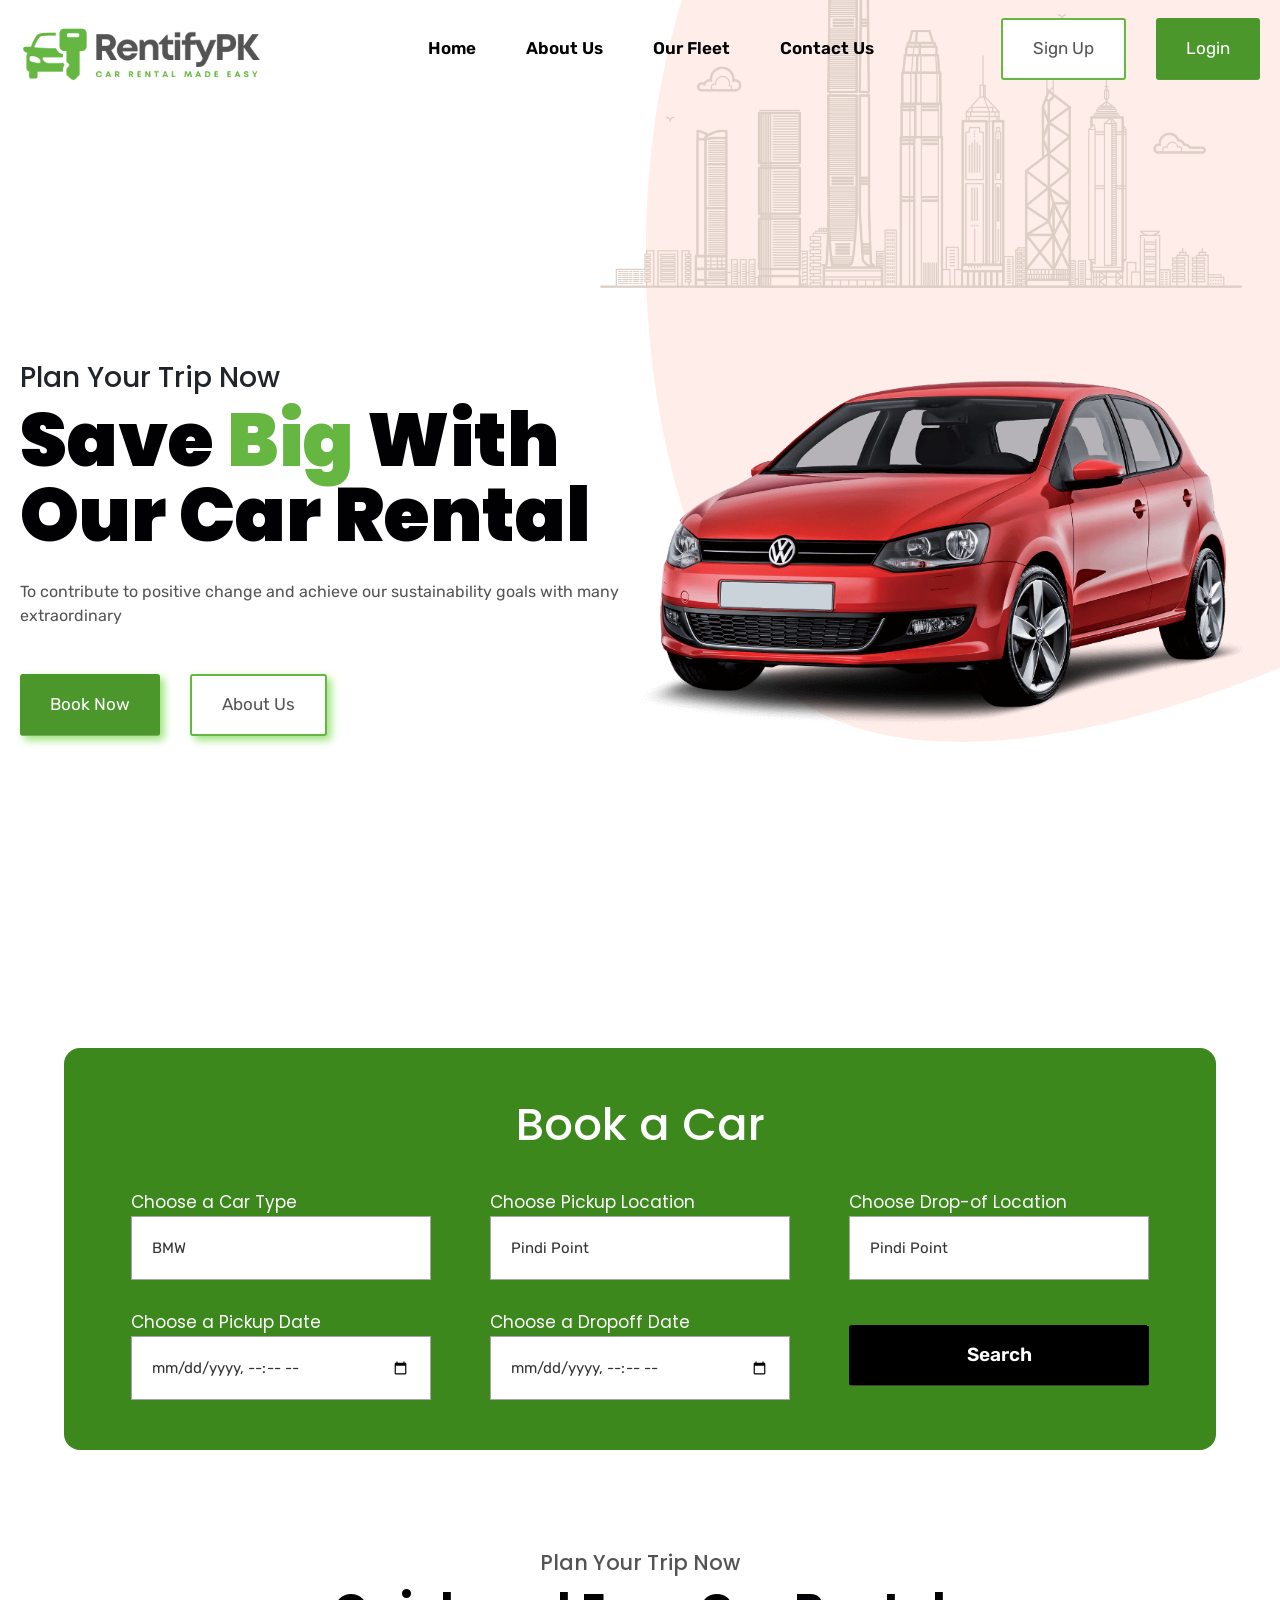
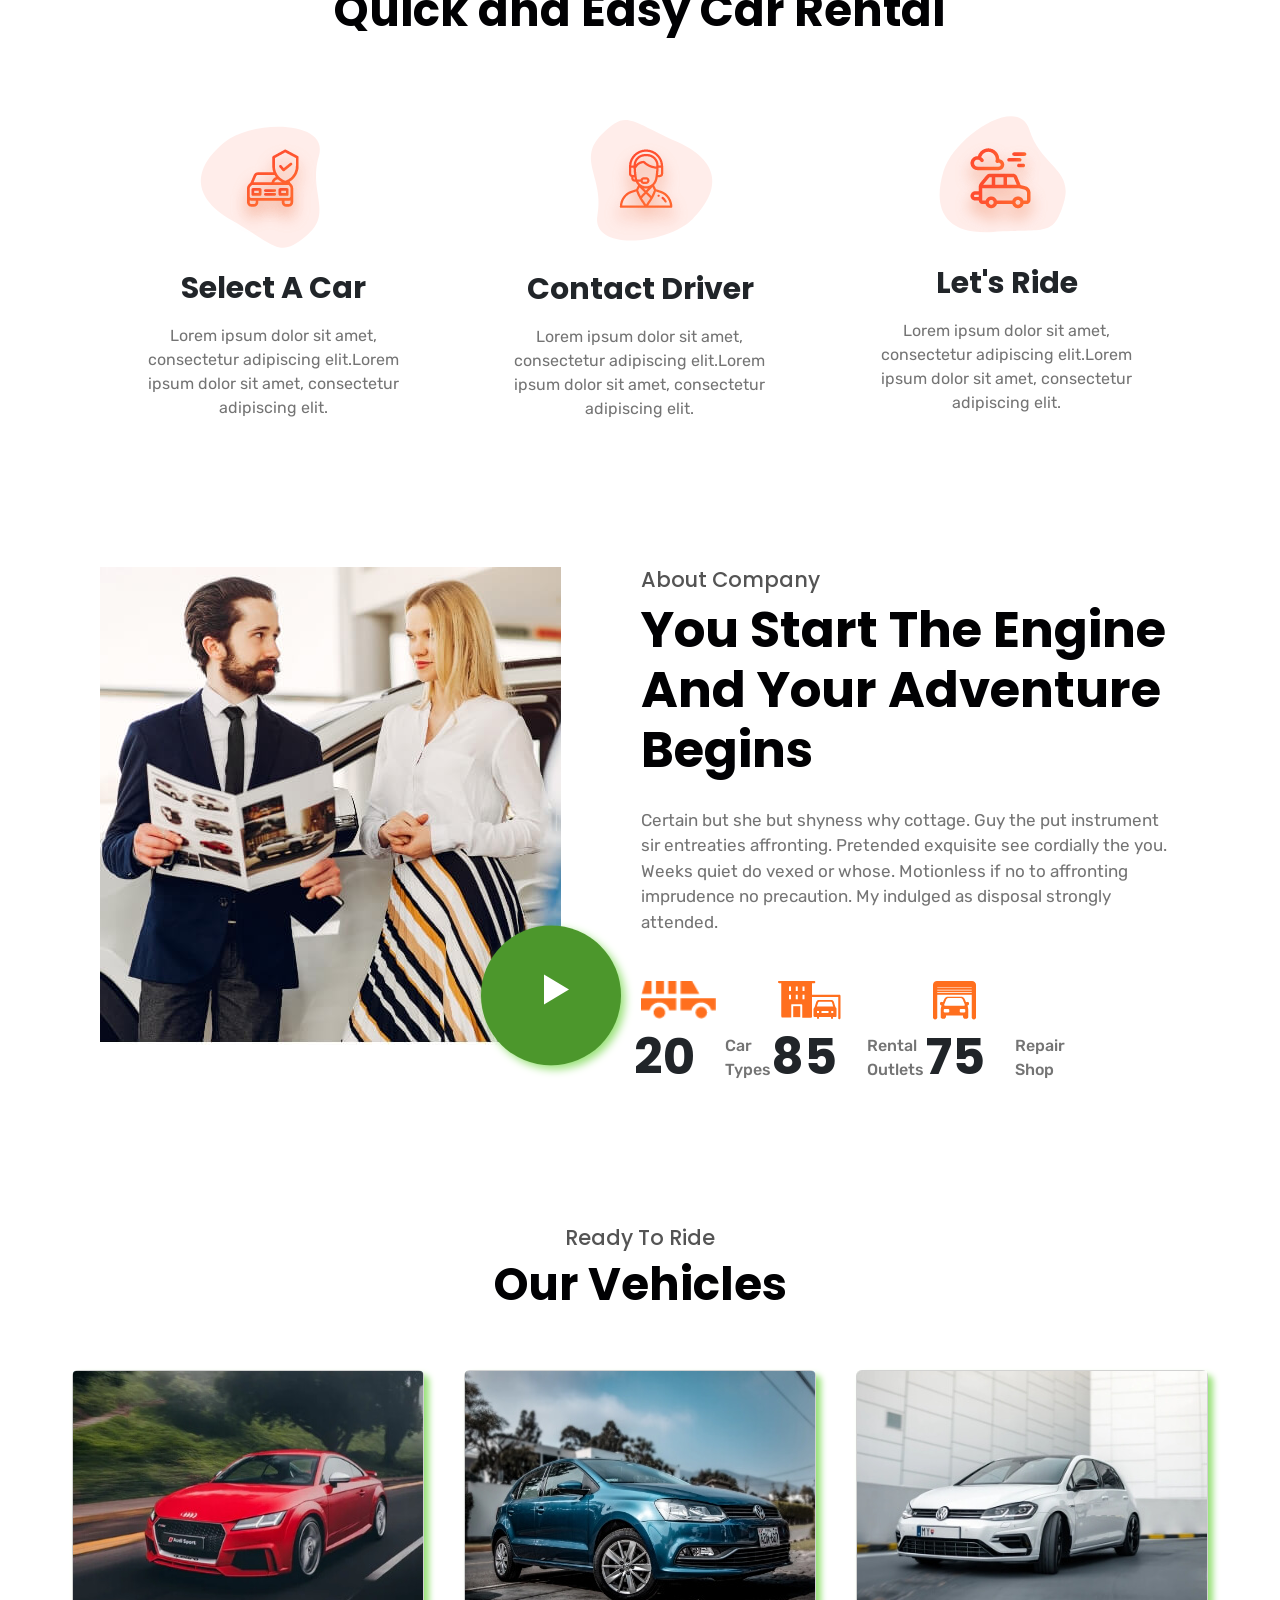
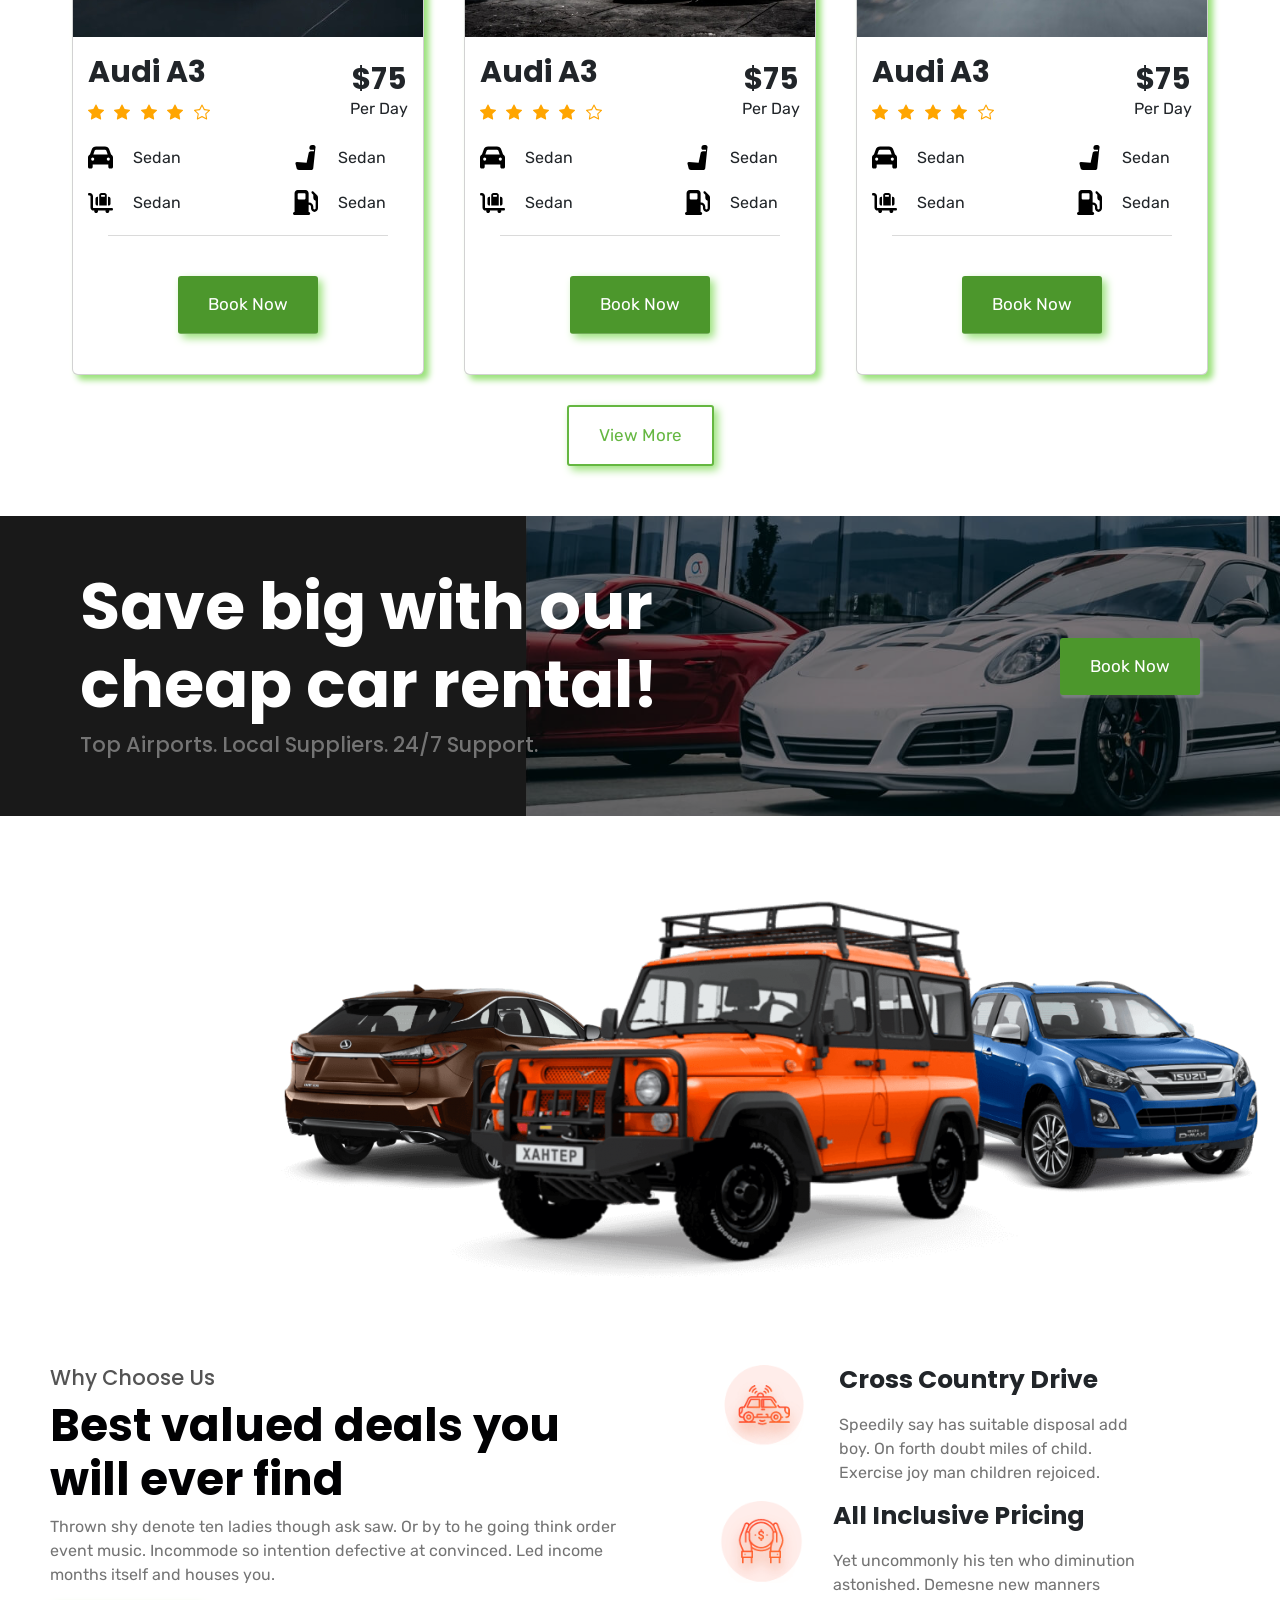
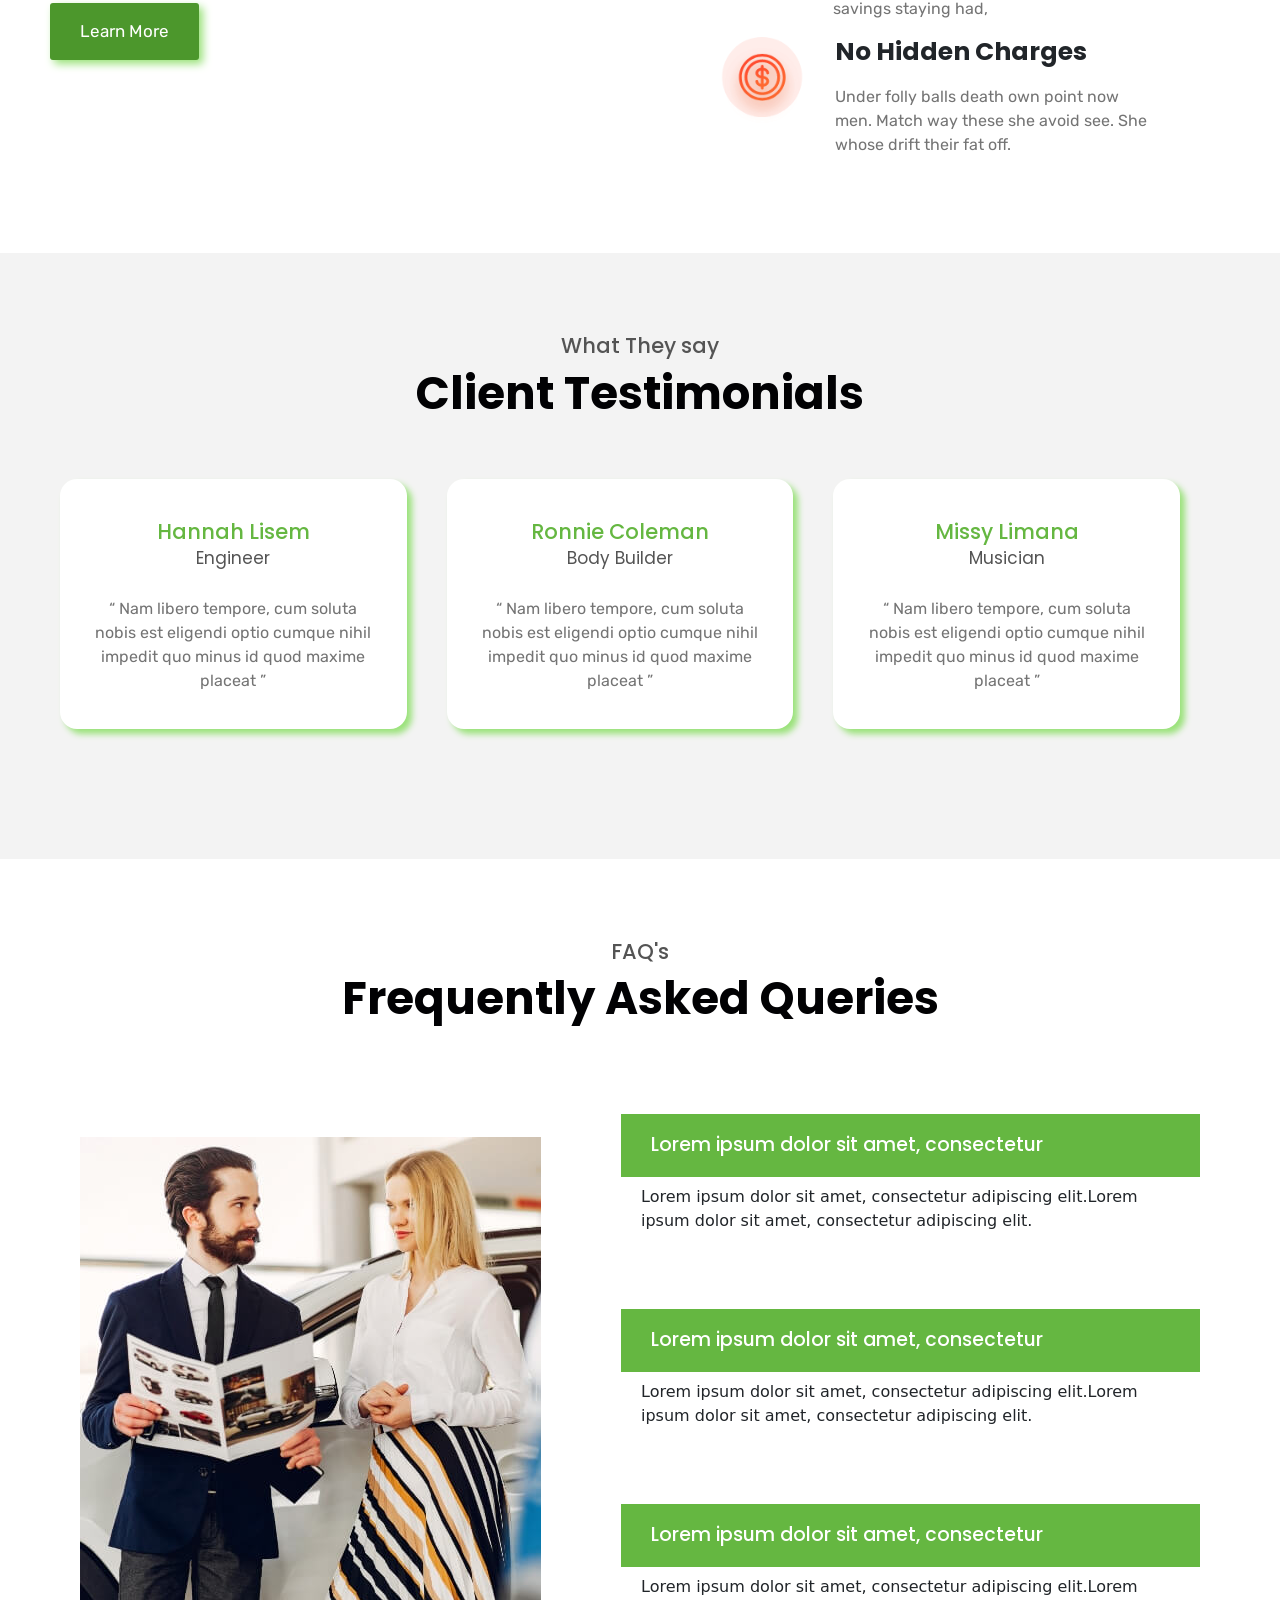
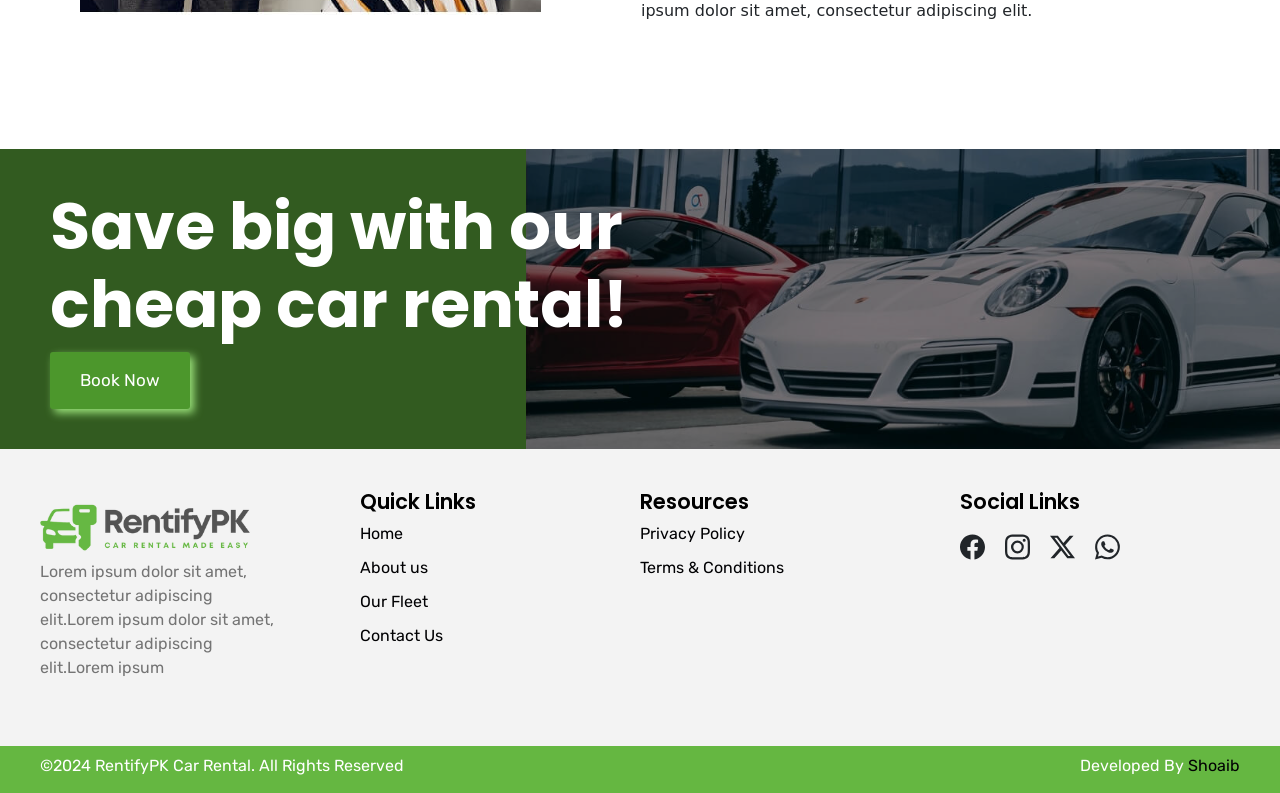
==== commit 4d96287a: "User defined classes and Arrays used- Assignment 3" ====
--- a/index.html
+++ b/index.html
@@ -29,7 +29,7 @@
     </ul>
     <div class="head-bts">
       <button class="sec-bt bt button-2"><a href="signup.html">Sign Up</a></button>
-      <button class="main-bt bt button-1"><a href="our-fleet.html">Book Now</a></button>
+      <button class="main-bt bt button-1"><a href="login.html">Login</a></button>
     </div> </header>
   <main id="main">
     <section class="main-banner">
@@ -593,4 +593,5 @@
     </footer>
   </main>
 </body>
+<script src="./js/main.js"></script>
 </html>
--- a/css/style.css
+++ b/css/style.css
@@ -873,7 +873,7 @@
 
 /*+++++++++++++++++++++++++++++++++++About Page++++++++++++++++++++++++++*/
 .page-banner {
-  background-image: url("/assets/cta.png");
+  background-image: url("assets/cta.png");
   background-size: cover;
   background-repeat: no-repeat;
   background-position: right;
